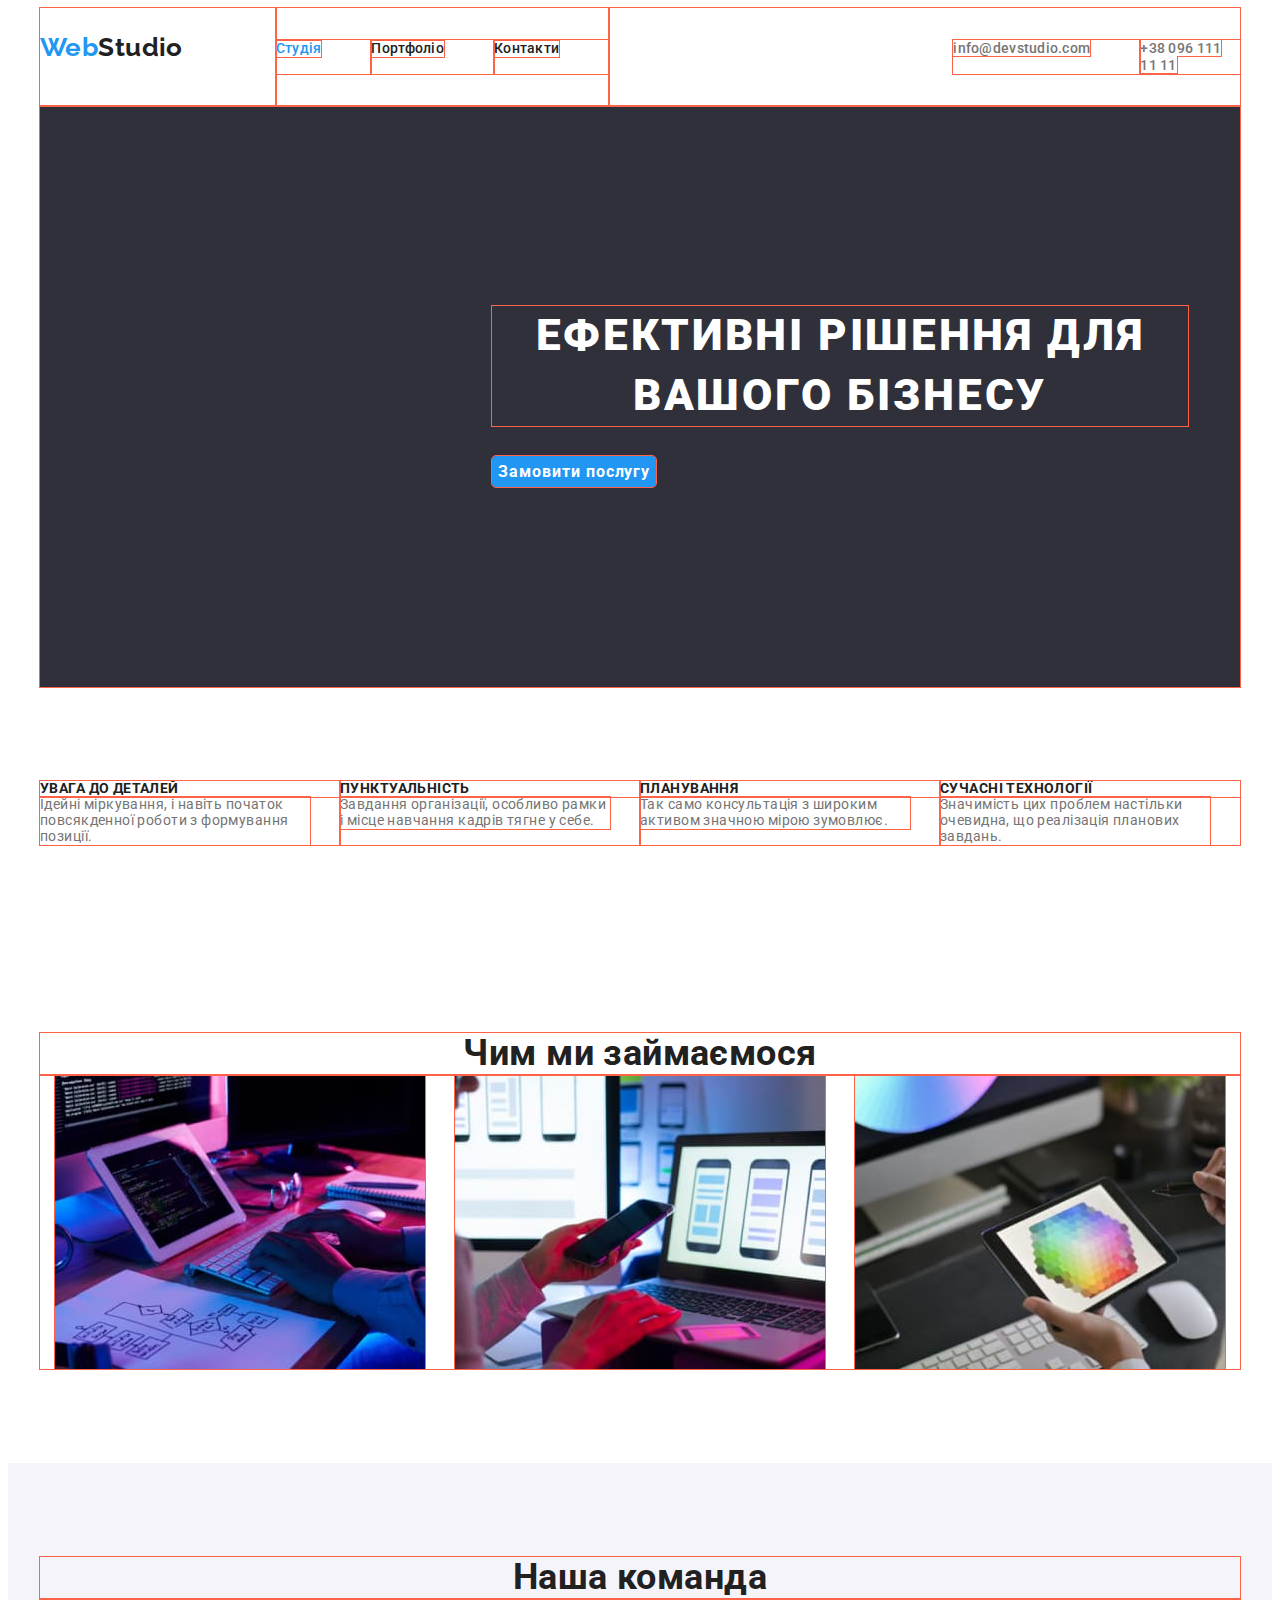
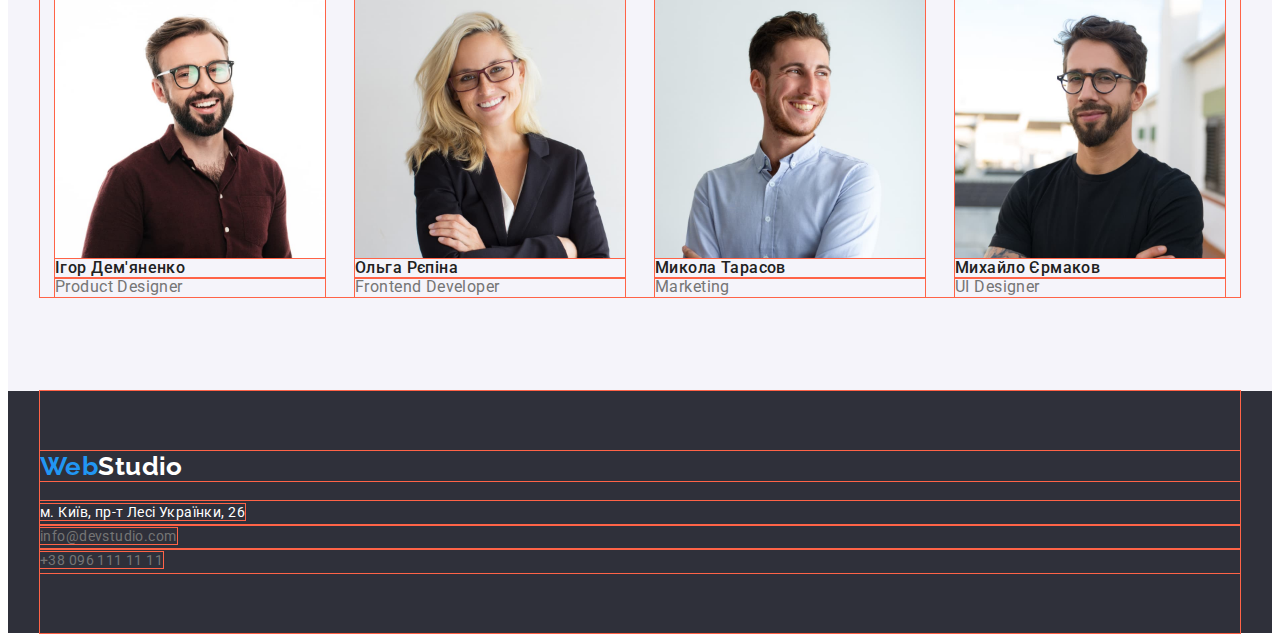
==== index.html @ ce9012da "update" ====
<!DOCTYPE html>
<html lang="uk">
  <head>
    <meta charset="UTF-8" />
    <meta http-equiv="X-UA-Compatible" content="IE=edge" />
    <meta name="viewport" content="width=device-width, initial-scale=1.0" />
    <title>Studio</title>
    <link rel="stylesheet" href="node_modules/modern-normalize/modern-normalize.css">
    <link rel="stylesheet" href="./css/styles.css" />
    <link rel="preconnect" href="https://fonts.googleapis.com" />
    <link rel="preconnect" href="https://fonts.gstatic.com" crossorigin />
    <link
      href="https://fonts.googleapis.com/css2?family=Raleway:wght@700&family=Roboto:wght@400;500;700;900&display=swap"
      rel="stylesheet"
    />
  </head>
  <body>
  <!-- Header -->
  <header class="page-header">
    <div class="container">
      <nav class="page-nav">
        <a class="header-logo" href="./index.html"
          ><span class="web-part">Web</span>Studio</a
        >
        <ul class="nav-list">
          <li class="list">
            <a class="nav-item link-current" href="./index.html">Студія</a>
          </li>
          <li class="list">
            <a class="nav-item" href="./portfolio.html"
              >Портфоліо</a
            >
          </li>
          <li class="list">
            <a class="nav-item" href="./#">Контакти</a>
          </li>
        </ul>
        <ul class="contacts-list">
          <li class="list">
            <a class="nav-mail" href="#">info@devstudio.com</a>
          </li>
          <li class="list">
            <a class="nav-phone" href="tel:+380961111111"
              >+38 096 111 11 11</a
            >
          </li>
        </ul>
      </nav>
    </div>
  </header>
    <!-- Main -->
    <main>
      <!-- Hero -->
      <div class="container">
        <section class="hero section">
          <h1 class="hero-title">Ефективні рішення для вашого бізнесу</h1>
          <button type="button" class="button">Замовити послугу</button>
      </div>
      </section>
      <!-- Benefits -->
      <section class="benefits section">
        <div class="container">
          <h2 class="benefits-title visually-hidden">Особливості нашої компанії</h2>
          <ul class="benefits-list">
            <li class="list">
              <h3 class="benefits-caption">УВАГА ДО ДЕТАЛЕЙ</h3>
              <p class="benefits-text">
                Ідейні міркування, і навіть початок повсякденної роботи з
                формування позиції.
              </p>
            </li>
            <li class="list">
              <h3 class="benefits-caption">ПУНКТУАЛЬНІСТЬ</h3>
              <p class="benefits-text">
                Завдання організації, особливо рамки і місце навчання кадрів тягне
                у себе.
              </p>
            </li>
            <li class="list">
              <h3 class="benefits-caption">ПЛАНУВАННЯ</h3>
              <p class="benefits-text">
                Так само консультація з широким активом значною мірою зумовлює.
              </p>
            </li>
            <li class="list">
              <h3 class="benefits-caption">СУЧАСНІ ТЕХНОЛОГІЇ</h3>
              <p class="benefits-text">
                Значимість цих проблем настільки очевидна, що реалізація планових
                завдань.
              </p>
            </li>
          </ul>
        </div>
      </section>
      <!-- Operation -->
      <section class="operation section">
        <div class="container"> 
        <h2 class="operation-title">Чим ми займаємося</h2>
        <ul class="operation-list">
          <li class="list">
            <img
              src="./images/box-1.jpg"
              alt="Програміст за процесом розробки на робочому місці"
              width="370"
            />
          </li>
          <li class="list">
            <img
              src="./images/box-2.jpg"
              alt="Веб дизайнери працюють над інтерфейсом програми для смартфонів"
              width="370"
            />
          </li>
          <li class="list">
            <img
              src="./images/box-3.jpg"
              alt="Веб-дизайнер в процесі вибору кольору за допомогою графічного планшету"
              width="370"
            />
          </li>
        </ul>
        </div>
      </section>
      <!-- Team -->
      <section class="team section">
        <div class="container">
        <h2 class="team-title">Наша команда</h2>
        <ul class="team-list">
          <li class="list">
            <img
              src="./images/img-team-1.jpg"
              alt="Ігор Дем'яненко Product Designer"
              width="270"
            />
            <h3 class="team-caption">Ігор Дем'яненко</h3>
            <p class="team-text">
              <span lang="en-GB">Product Designer</span>
            </p>
          </li>
          <li class="list">
            <img
              src="./images/img-team-2.jpg"
              alt="Ольга Рєпіна Frontend Developer"
              width="270"
            />
            <h3 class="team-caption">Ольга Рєпіна</h3>
            <p class="team-text">
              <span lang="en-GB">Frontend Developer</span>
            </p>
          </li>
          <li class="list">
            <img
              src="./images/img-team-3.jpg"
              alt="Микола Тарасов Marketing"
              width="270"
            />
            <h3 class="team-caption">Микола Тарасов</h3>
            <p class="team-text">
              <span lang="en-GB">Marketing</span>
            </p>
          </li>
          <li class="list">
            <img
              src="./images/img-team-4.jpg"
              alt="Михайло Єрмаков UI Designer"
              width="270"
            />
            <h3 class="team-caption">Михайло Єрмаков</h3>
            <p class="team-text">
              <span lang="en-GB">UI Designer</span>
            </p>
          </li>
        </ul>
      </div>
      </section>
    </main>
       <!-- Footer -->
       <footer class="page-floor">
        <div class="floor container">
          <a class="floor-logo" href="./index.html"
            ><span class="web-part">Web</span>Studio</a
          >
          <address class="location">
            <ul class="location-list">
              <li class="list">
                <a
                  class="location"
                  href="https://goo.gl/maps/XUwRcNz6kgD58abX9"
                  target="_blank"
                  rel="noreferrer noopener"
                  >м. Київ, пр-т Лесі Українки, 26</a
                >
              </li>
              <li class="list">
                <a class="floor-mail" href="#">info@devstudio.com</a>
              </li>
              <li class="list">
                <a class=" floor-phone" href="tel:+380961111111"
                  >+38 096 111 11 11</a
                >
              </li>
            </ul>
          </address>
        </div>
      </footer>
  </body>
</html>
---- css/styles.css ----
html {
  box-sizing: border-box;
}

*,
*::before,
*::after {
  box-sizing: inherit;
}

:root {
  --main-page-color: #ffffff;
  --secondary-page-color: #2f303a;
  --third-page-color: #f5f4fa;
  --main-text-color: #212121;
  --secondary-text-color: #757575;
  --accent-color: #2196f3;
}

body {
  font-family: "Roboto", sans-serif;
  background-color: var(--main-page-color);
  font-size: 14px;
  letter-spacing: 0.03em;
  color: var(--main-text-color);
}

.visually-hidden {
  position: absolute;
  width: 1px;
  height: 1px;
  margin: -1px;
  border: 0;
  padding: 0;
  clip: rect(0 0 0 0);
  overflow: hidden;
}

h1,
h2,
h3,
ul,
p {
  margin: 0;
  padding: 0;
  outline: 1px solid tomato;
}

img {
  display: block;
  max-width: 100%;
  height: auto;
}

a,
button,
li {
  outline: 1px solid tomato;
}

/* container */

.container {
  width: 1200px;
  margin-left: auto;
  margin-right: auto;
  outline: 1px solid tomato;
}

/* section */

.section {
  padding-top: 94px;
  padding-bottom: 94px;
}

/* index and portfolio both */

.list {
  list-style: none;
}

/* header */

.page-header {
  background-color: var(--main-page-color);
}

.page-nav {
  display: flex;
}

.header-logo {
  font-family: "Raleway", sans-serif;
  font-weight: 700;
  font-size: 26px;
  line-height: 1.19;
  color: var(--main-text-color);
  text-decoration: none;

  /* padding: 24px 93px 25px 215px; */

  padding-top: 24px;
  padding-right: 93px;
  padding-bottom: 25px;
  justify-content: flex-start;
}

.header-logo:hover,
.header-logo:focus {
  background-color: var(--main-page-color);
}

.web-part {
  color: var(--accent-color);
}

.nav-list {
  display: inherit;
  flex-direction: row;
  padding-top: 32px;
  padding-bottom: 32px;
  padding-left: 0;
  margin-left: 0;
  margin-right: 50px;
}

.nav-list:not(:last-child) {
  margin-left: 0;
  margin-right: 0;
}

.nav-item {
  font-weight: 500;
  line-height: 1.14;
  letter-spacing: 0.02em;
  color: var(--main-text-color);
  text-decoration: none;
  margin-right: 50px;
  display: inline-block;
}

.nav-item:hover {
  color: var(--accent-color);
}

.nav-item:focus {
  color: var(--main-text-color);
}

.link-current {
  color: var(--accent-color);
}

.contacts-list {
  display: inherit;
  flex-direction: row;
  padding-top: 32px;
  padding-bottom: 32px;
  padding-left: 344px;
  margin-left: 0;
}

.contacts-list:not(:last-child) {
  margin-right: 0;
}

.nav-mail {
  font-weight: 500;
  line-height: 1.14;
  letter-spacing: 0.02em;
  color: var(--secondary-text-color);
  text-decoration: none;
  margin-left: 0;
  margin-right: 50px;
}

.nav-mail:hover {
  color: var(--accent-color);
}

.nav-mail:focus {
  color: var(--main-text-color);
}

.nav-phone {
  font-weight: 500;
  line-height: 1.14;
  letter-spacing: 0.02em;
  color: var(--secondary-text-color);
  text-decoration: none;
  margin-right: 0;
}

.nav-phone:hover {
  color: var(---accent-color);
}

.nav-phone:focus {
  color: var(--main-text-color);
}

/* footer */

.page-floor {
  background-color: var(--secondary-page-color);
}

.floor {
  display: flex;
  flex-direction: column;
  padding-top: 60px;
  padding-bottom: 60px;
}

.floor-logo {
  font-family: "Raleway";
  font-weight: 700;
  font-size: 26px;
  line-height: 1.19;
  color: var(--main-page-color);
  text-decoration: none;
  /* padding-top: 60px; */
  text-align: start;
}

.floor-logo:hover,
.floor-logo:focus {
  background-color: var(--secondary-page-color);
}

.location-list {
  margin-top: 20px;
  /* padding-bottom: 60px; */
}

.location {
  font-style: normal;
  line-height: 1.71;
  color: var(--main-page-color);
  text-decoration: none;
}

.location:hover {
  color: var(--accent-color);
}

.location:focus {
  color: var(--secondary-text-color);
}

.floor-mail {
  font-style: normal;
  line-height: 1.71;
  color: var(--secondary-text-color);
  text-decoration: none;
  margin-top: 9px;
}

.floor-mail:hover {
  color: var(--accent-color);
}

.floor-mail:focus {
  color: var(--secondary-text-color);
}

.floor-phone {
  font-style: normal;
  line-height: 1.71;
  color: var(--secondary-text-color);
  text-decoration: none;
  margin-top: 9px;
}

.floor-phone:hover {
  color: var(--accent-color);
}

.floor-phone:focus {
  color: var(--secondary-text-color);
}

/* index.html  */

/* Hero */

.hero {
  background-color: var(--secondary-page-color);
  padding-left: 452px;
  padding-top: 200px;
  padding-right: 452px;
  padding-bottom: 200px;
  /* margin-left: auto;
  margin-right: auto; */
  /* justify-content: center; */
}

.hero-title {
  font-weight: 900;
  font-size: 44px;
  line-height: 1.36;
  letter-spacing: 0.06em;
  text-transform: uppercase;
  color: var(--main-page-color);
  min-width: 696px;
  text-align: center;
}

.button {
  cursor: pointer;
  font-family: inherit;
  font-weight: 700;
  font-size: 16px;
  line-height: 1.87;
  letter-spacing: 0.06em;
  color: var(--main-page-color);
  background-color: var(--accent-color);
  border: var(--accent-color);
  border-radius: 4px;
  margin-top: 30px;
}

.button:hover {
  color: var(--main-page-color);
  background-color: var(--accent-color);
  border: 1px solid var(--accent-color);
  border-radius: 4px;
}

.button:focus {
  color: var(--main-page-color);
  background-color: var(--accent-color);
  border: var(--accent-color);
  border: 1px solid var(--accent-color);
  border-radius: 4px;
}

/* Benefits  */

.benefits-list {
  display: flex;
}

.benefits-caption {
  font-size: 14px;
  font-weight: 700;
  line-height: 1.14;
  text-transform: uppercase;
  color: var(--main-text-color);
  margin-right: 30px;
}

.benefits-caption:not(:last-child) {
  margin-right: 0;
}

.benefits-text:not(:last-child) {
  margin-right: 0;
}

.benefits-text {
  line-height: 1.14;
  color: var(--secondary-text-color);
  max-width: 270px;
  margin-right: 30px;
}

/* Operation */

.operation {
  background-color: var(--main-page-color);
}

.operation-title {
  font-weight: 700;
  font-size: 36px;
  line-height: 1.16;
  color: var(--main-text-color);
  text-align: center;
}

.operation-list {
  display: flex;
  flex-direction: row;
  flex-wrap: nowrap;
  justify-content: space-around;
}

/* Team */

.team {
  background-color: var(--third-page-color);
}

.team-title {
  font-weight: 700;
  font-size: 36px;
  line-height: 1.16;
  color: var(--main-text-color);
  text-align: center;
}

.team-list {
  display: flex;
  flex-direction: row;
  flex-wrap: nowrap;
  justify-content: space-around;
}

.team-caption {
  font-weight: 500;
  font-size: 16px;
  line-height: 1.18;
  color: var(--main-text-color);
}

.team-text {
  font-size: 16px;
  line-height: 1.18;
  color: var(--secondary-text-color);
}

/* portfolio.html  */

/* Projects */

.project {
  background-color: var(--main-page-color);
}

.projects-buttons {
  background-color: var(--main-page-color);
  display: flex;
  flex-direction: row;
  flex-wrap: nowrap;
  justify-content: center;
}

.project-btn {
  cursor: pointer;
  font-family: inherit;
  font-weight: 500;
  font-size: 16px;
  line-height: 1.62;
  color: var(--main-text-color);
  background-color: var(--third-page-color);
  border: var(--third-page-color);
  border-radius: 4px;
}

.project-btn:hover {
  color: var(--main-page-color);
  background-color: var(--accent-color);
  border: var(--accent-color);
  border: 1px solid var(--main-text-color);
  border-radius: 4px;
}

.project-btn:focus {
  color: var(--main-page-color);
  background-color: var(--accent-color);
  border: 1px solid var(--main-text-color);
  border-radius: 4px;
}

.projects-title {
  visibility: hidden;
}

.projects-list {
  display: flex;
  flex-wrap: wrap;
  flex-direction: row;
  justify-content: center;
}

.project-caption {
  font-weight: 700;
  font-size: 18px;
  line-height: 2;
  letter-spacing: 0.06em;
  color: var(--main-text-color);
}

.project-text {
  font-size: 16px;
  line-height: 1.87;
  color: var(--secondary-text-color);
}
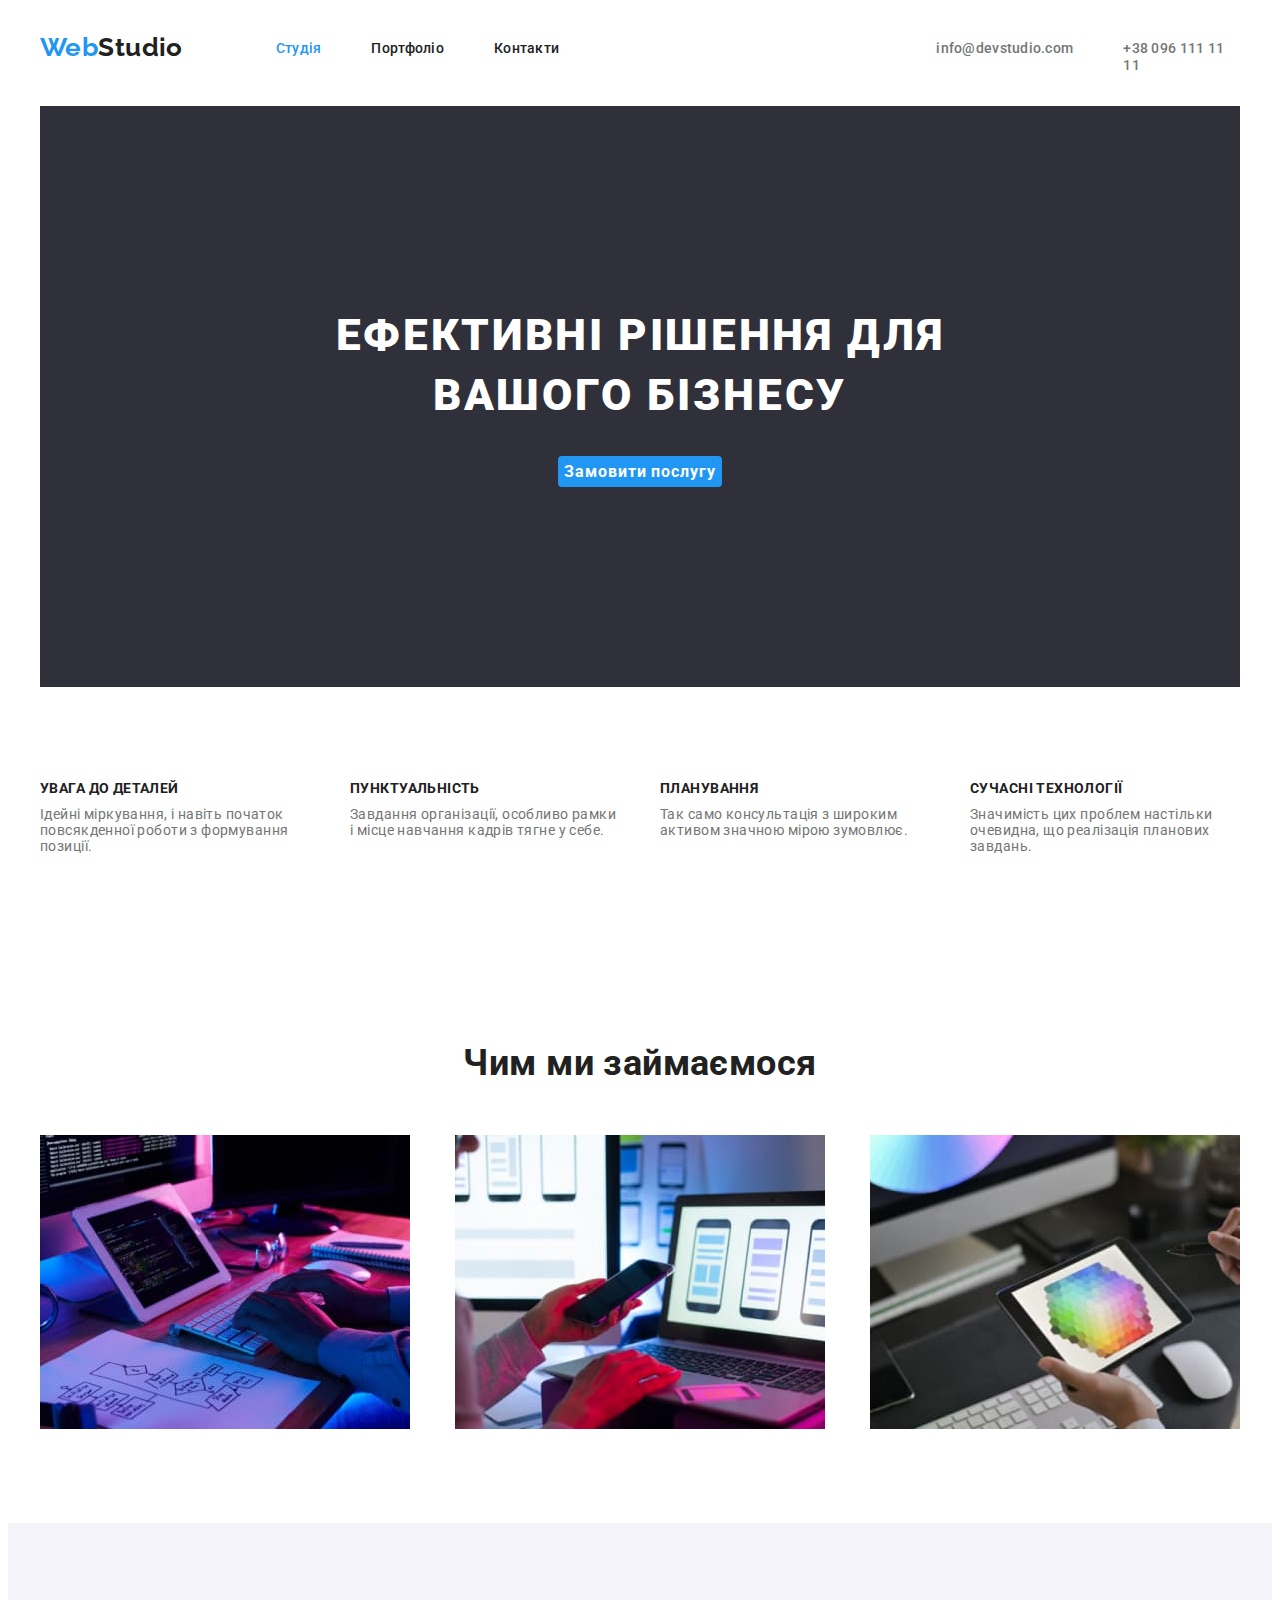
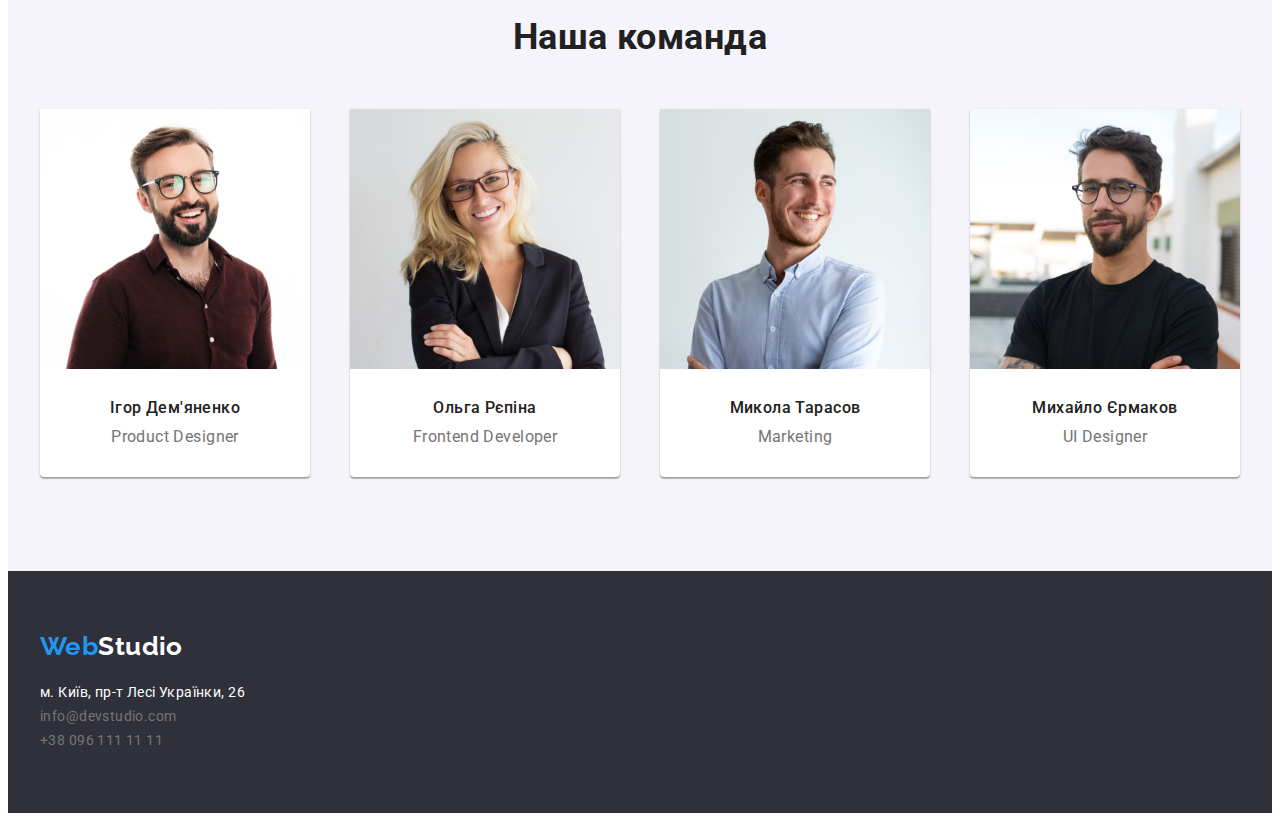
==== commit 07e3a6e1: "update styles.css" ====
--- a/index.html
+++ b/index.html
@@ -98,21 +98,21 @@
         <h2 class="operation-title">Чим ми займаємося</h2>
         <ul class="operation-list">
           <li class="list">
-            <img
+            <img class="operation-img"
               src="./images/box-1.jpg"
               alt="Програміст за процесом розробки на робочому місці"
               width="370"
             />
           </li>
           <li class="list">
-            <img
+            <img class="operation-img"
               src="./images/box-2.jpg"
               alt="Веб дизайнери працюють над інтерфейсом програми для смартфонів"
               width="370"
             />
           </li>
           <li class="list">
-            <img
+            <img class="operation-img"
               src="./images/box-3.jpg"
               alt="Веб-дизайнер в процесі вибору кольору за допомогою графічного планшету"
               width="370"
@@ -126,7 +126,7 @@
         <div class="container">
         <h2 class="team-title">Наша команда</h2>
         <ul class="team-list">
-          <li class="list">
+          <li class="list box-img">
             <img
               src="./images/img-team-1.jpg"
               alt="Ігор Дем'яненко Product Designer"
@@ -137,7 +137,7 @@
               <span lang="en-GB">Product Designer</span>
             </p>
           </li>
-          <li class="list">
+          <li class="list box-img">
             <img
               src="./images/img-team-2.jpg"
               alt="Ольга Рєпіна Frontend Developer"
@@ -148,7 +148,7 @@
               <span lang="en-GB">Frontend Developer</span>
             </p>
           </li>
-          <li class="list">
+          <li class="list box-img">
             <img
               src="./images/img-team-3.jpg"
               alt="Микола Тарасов Marketing"
@@ -159,7 +159,7 @@
               <span lang="en-GB">Marketing</span>
             </p>
           </li>
-          <li class="list">
+          <li class="list box-img">
             <img
               src="./images/img-team-4.jpg"
               alt="Михайло Єрмаков UI Designer"
--- a/css/styles.css
+++ b/css/styles.css
@@ -43,7 +43,6 @@
 p {
   margin: 0;
   padding: 0;
-  outline: 1px solid tomato;
 }
 
 img {
@@ -52,11 +51,17 @@
   height: auto;
 }
 
+/* div,
+h1,
+h2,
+h3,
+ul,
+li,
 a,
-button,
-li {
+p,
+button {
   outline: 1px solid tomato;
-}
+} */
 
 /* container */
 
@@ -64,7 +69,6 @@
   width: 1200px;
   margin-left: auto;
   margin-right: auto;
-  outline: 1px solid tomato;
 }
 
 /* section */
@@ -120,25 +124,30 @@
   flex-direction: row;
   padding-top: 32px;
   padding-bottom: 32px;
-  padding-left: 0;
+  /* padding-left: 0;
   margin-left: 0;
-  margin-right: 50px;
-}
-
-.nav-list:not(:last-child) {
+  margin-right: 50px; */
+}
+
+/* .nav-list:not(:last-child) {
   margin-left: 0;
   margin-right: 0;
-}
+} */
 
 .nav-item {
+  display: inline-block;
   font-weight: 500;
   line-height: 1.14;
   letter-spacing: 0.02em;
   color: var(--main-text-color);
   text-decoration: none;
   margin-right: 50px;
-  display: inline-block;
-}
+}
+
+/* .nav-list:last-child {
+  margin-right: 0;
+  padding-right: 0;
+} */
 
 .nav-item:hover {
   color: var(--accent-color);
@@ -157,13 +166,14 @@
   flex-direction: row;
   padding-top: 32px;
   padding-bottom: 32px;
-  padding-left: 344px;
-  margin-left: 0;
-}
-
-.contacts-list:not(:last-child) {
-  margin-right: 0;
-}
+  /* padding-left: 344px;
+  padding-right: 0; */
+  padding-left: 327px;
+}
+
+/* .contacts-list:not(:last-child) {
+  margin-right: 0;
+} */
 
 .nav-mail {
   font-weight: 500;
@@ -286,28 +296,33 @@
 /* Hero */
 
 .hero {
+  display: flex;
+  flex-direction: column;
   background-color: var(--secondary-page-color);
-  padding-left: 452px;
+  /* padding-left: 452px; */
   padding-top: 200px;
-  padding-right: 452px;
+  /* padding-right: 452px; */
   padding-bottom: 200px;
   /* margin-left: auto;
   margin-right: auto; */
-  /* justify-content: center; */
+  /* justify-content: space-around; */
+  align-items: center;
 }
 
 .hero-title {
+  display: inline-block;
   font-weight: 900;
   font-size: 44px;
   line-height: 1.36;
   letter-spacing: 0.06em;
   text-transform: uppercase;
   color: var(--main-page-color);
-  min-width: 696px;
+  max-width: 696px;
   text-align: center;
 }
 
 .button {
+  display: inline-block;
   cursor: pointer;
   font-family: inherit;
   font-weight: 700;
@@ -340,6 +355,7 @@
 
 .benefits-list {
   display: flex;
+  justify-content: space-between;
 }
 
 .benefits-caption {
@@ -348,22 +364,23 @@
   line-height: 1.14;
   text-transform: uppercase;
   color: var(--main-text-color);
-  margin-right: 30px;
-}
-
-.benefits-caption:not(:last-child) {
+  padding-bottom: 10px;
+  /* margin-right: 30px; */
+}
+
+/* .benefits-caption:not(:last-child) {
   margin-right: 0;
 }
 
 .benefits-text:not(:last-child) {
   margin-right: 0;
-}
+} */
 
 .benefits-text {
   line-height: 1.14;
   color: var(--secondary-text-color);
   max-width: 270px;
-  margin-right: 30px;
+  /* margin-right: 30px; */
 }
 
 /* Operation */
@@ -378,14 +395,23 @@
   line-height: 1.16;
   color: var(--main-text-color);
   text-align: center;
+  padding-bottom: 50px;
 }
 
 .operation-list {
   display: flex;
   flex-direction: row;
   flex-wrap: nowrap;
-  justify-content: space-around;
-}
+  justify-content: space-between;
+}
+
+/* .operation-list:not(:last-child) {
+  margin-right: 0;
+}
+.operation-img {
+  margin-left: 0;
+  margin-right:30px;
+} */
 
 /* Team */
 
@@ -399,13 +425,21 @@
   line-height: 1.16;
   color: var(--main-text-color);
   text-align: center;
+  padding-bottom: 50px;
 }
 
 .team-list {
   display: flex;
   flex-direction: row;
   flex-wrap: nowrap;
-  justify-content: space-around;
+  justify-content: space-between;
+}
+
+.box-img {
+  background-color: var(--main-page-color);
+  box-shadow: 0px 1px 3px rgba(0, 0, 0, 0.12), 0px 1px 1px rgba(0, 0, 0, 0.14),
+    0px 2px 1px rgba(0, 0, 0, 0.2);
+  border-radius: 0px 0px 4px 4px;
 }
 
 .team-caption {
@@ -413,12 +447,17 @@
   font-size: 16px;
   line-height: 1.18;
   color: var(--main-text-color);
+  padding-top: 30px;
+  padding-bottom: 10px;
+  text-align: center;
 }
 
 .team-text {
   font-size: 16px;
   line-height: 1.18;
   color: var(--secondary-text-color);
+  padding-bottom: 30px;
+  text-align: center;
 }
 
 /* portfolio.html  */
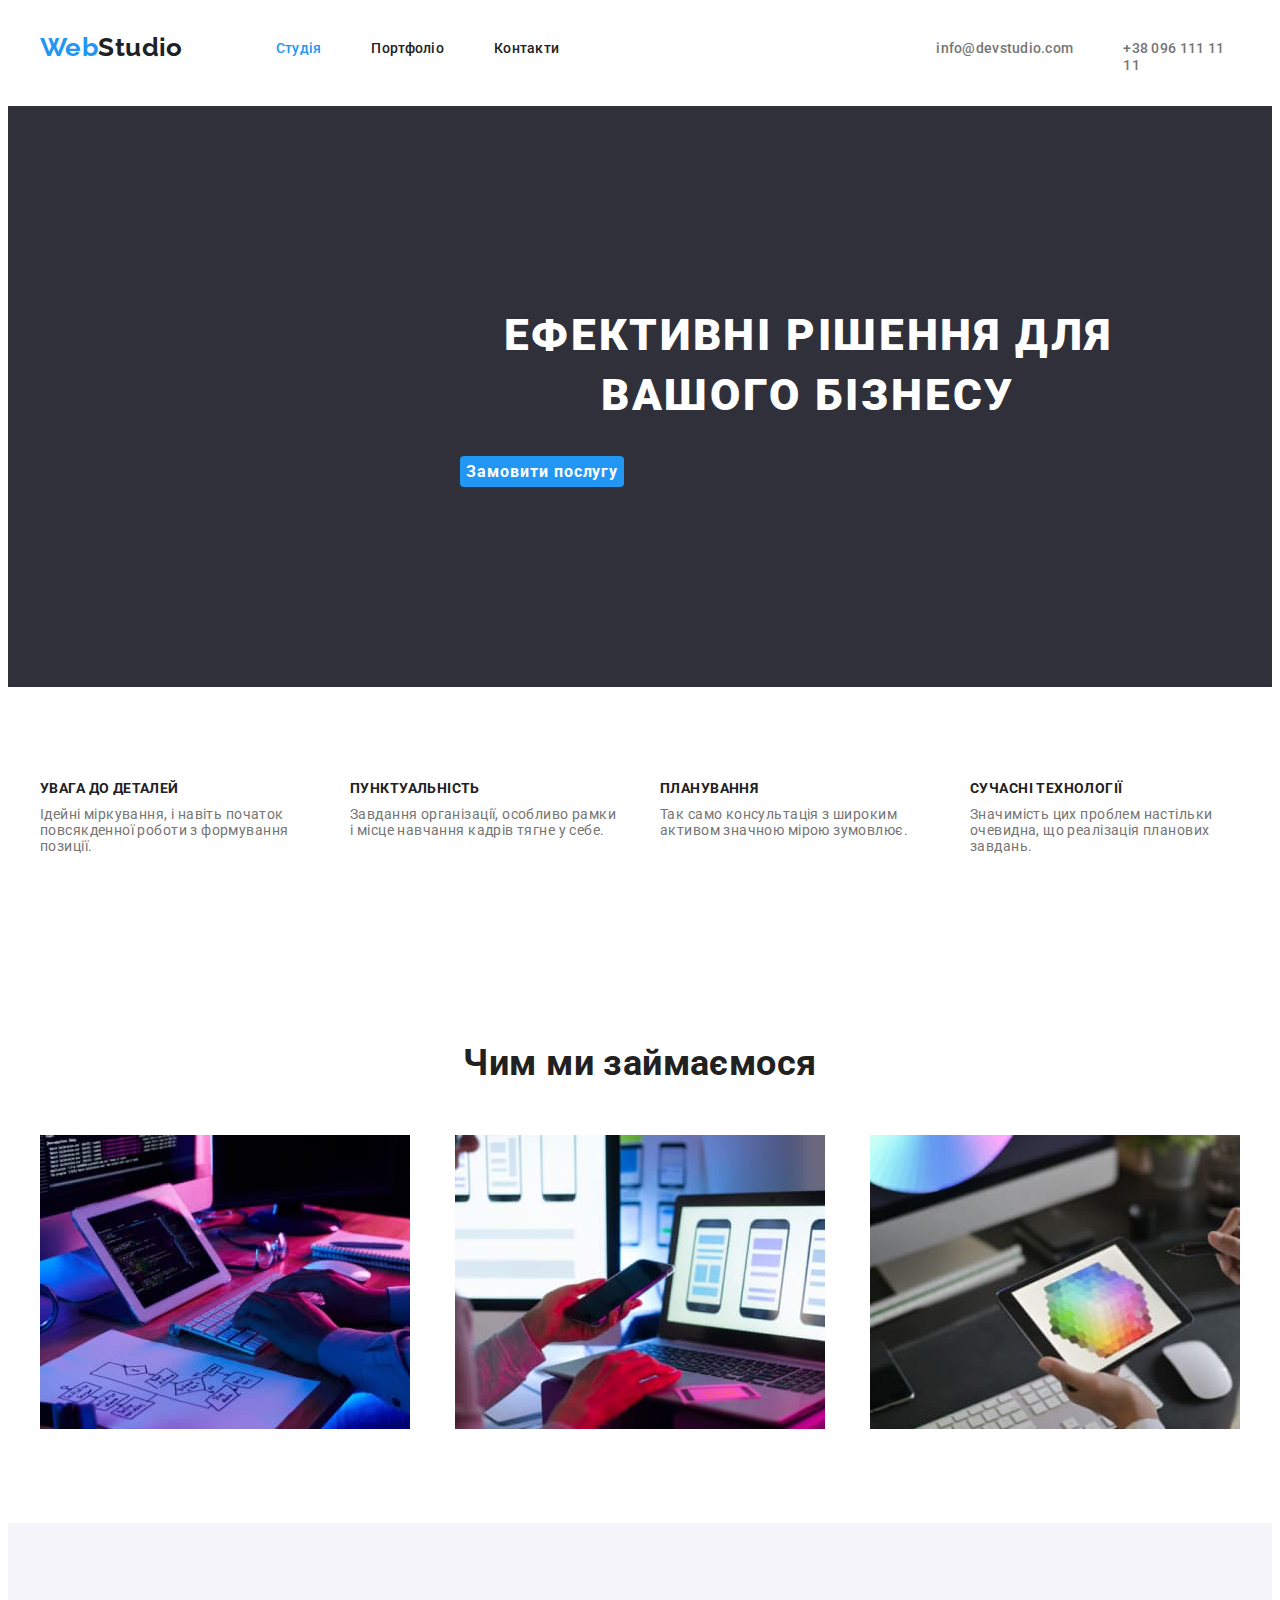
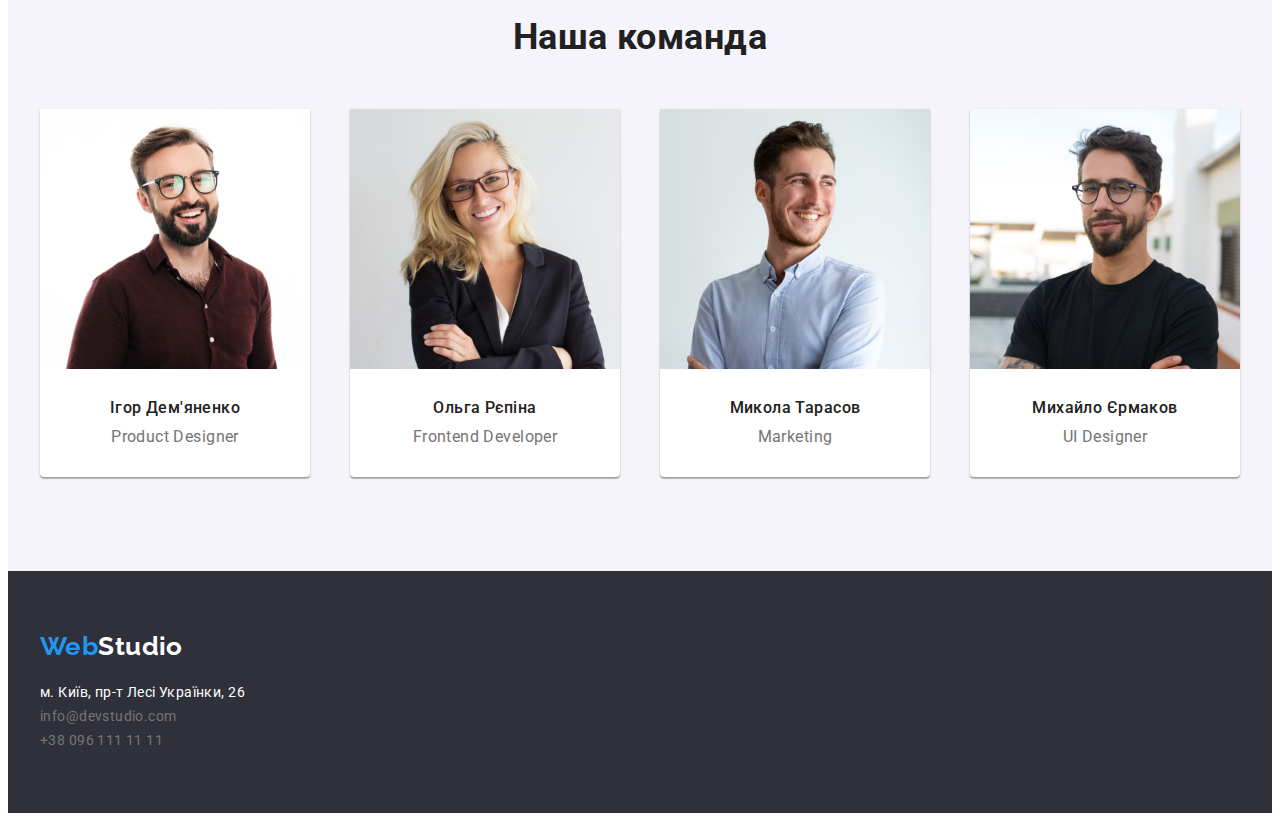
==== commit 35db6eef: "update styles.css" ====
--- a/index.html
+++ b/index.html
@@ -51,8 +51,8 @@
     <!-- Main -->
     <main>
       <!-- Hero -->
-      <div class="container">
-        <section class="hero section">
+      <section class="hero section">
+          <div class="container">
           <h1 class="hero-title">Ефективні рішення для вашого бізнесу</h1>
           <button type="button" class="button">Замовити послугу</button>
       </div>
--- a/css/styles.css
+++ b/css/styles.css
@@ -299,9 +299,9 @@
   display: flex;
   flex-direction: column;
   background-color: var(--secondary-page-color);
-  /* padding-left: 452px; */
+  padding-left: 452px;
   padding-top: 200px;
-  /* padding-right: 452px; */
+  padding-right: 452px;
   padding-bottom: 200px;
   /* margin-left: auto;
   margin-right: auto; */
@@ -310,7 +310,7 @@
 }
 
 .hero-title {
-  display: inline-block;
+  /* display: inline-block; */
   font-weight: 900;
   font-size: 44px;
   line-height: 1.36;
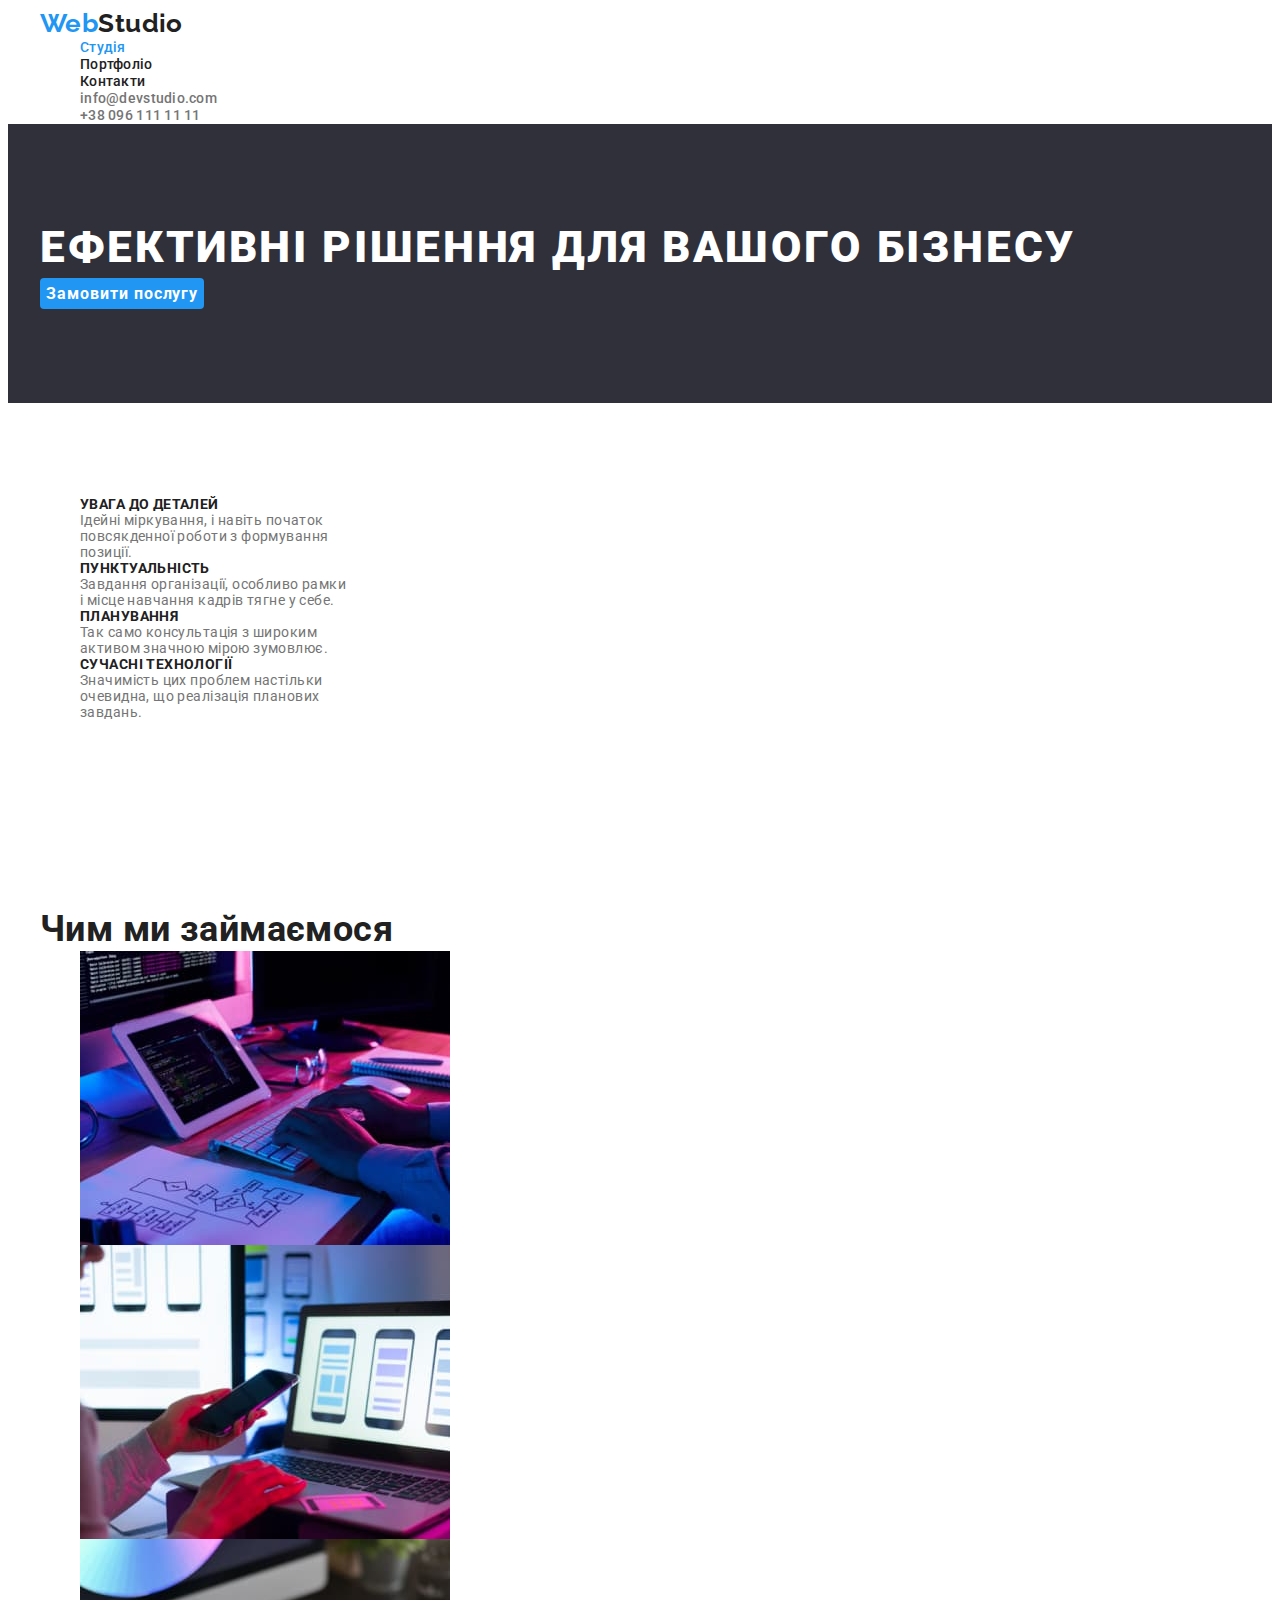
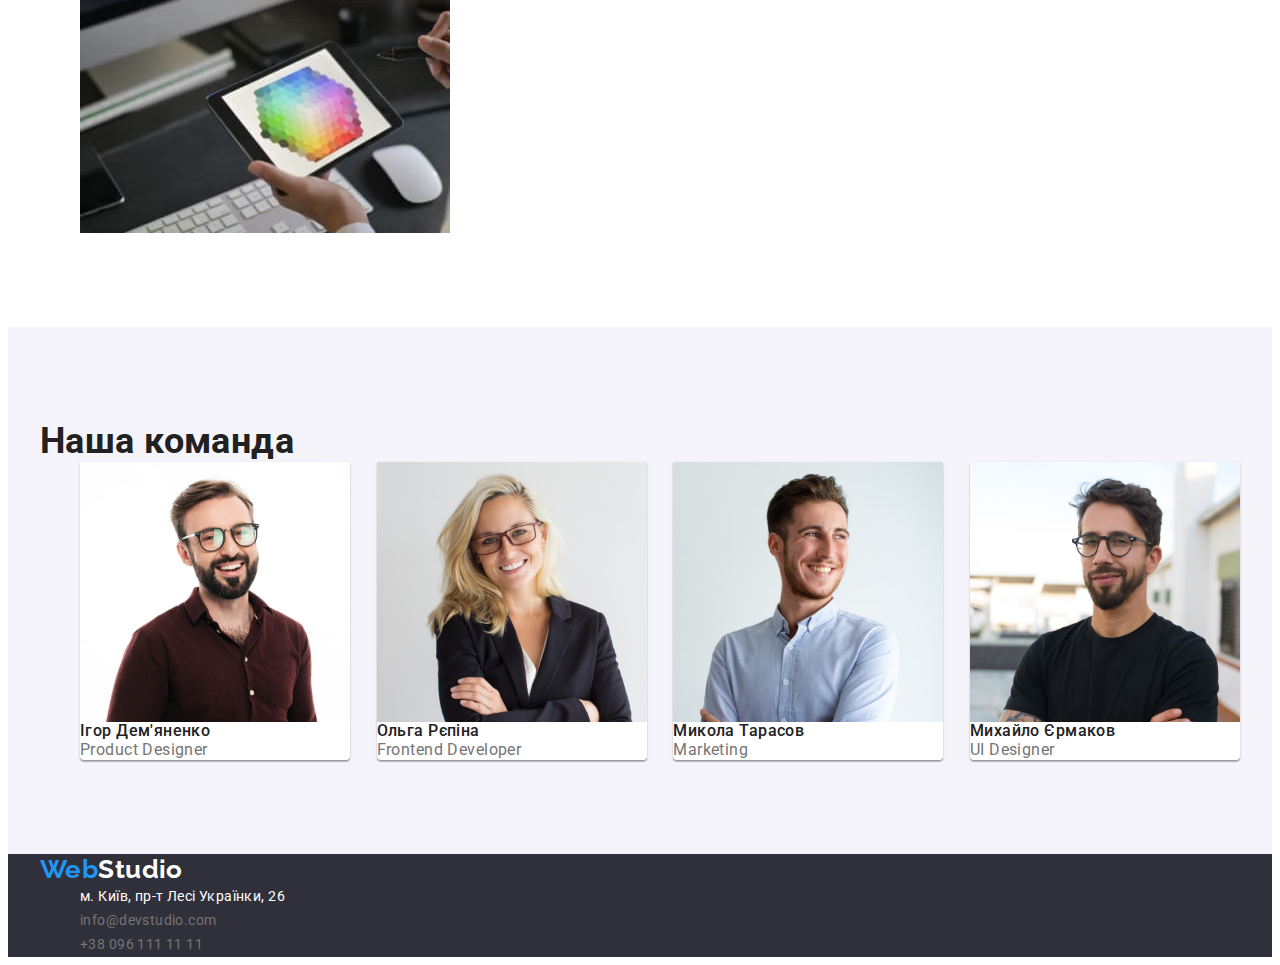
==== commit 0090c84f: "update styles.css" ====
--- a/index.html
+++ b/index.html
@@ -5,7 +5,10 @@
     <meta http-equiv="X-UA-Compatible" content="IE=edge" />
     <meta name="viewport" content="width=device-width, initial-scale=1.0" />
     <title>Studio</title>
-    <link rel="stylesheet" href="node_modules/modern-normalize/modern-normalize.css">
+    <link
+      rel="stylesheet"
+      href="node_modules/modern-normalize/modern-normalize.css"
+    />
     <link rel="stylesheet" href="./css/styles.css" />
     <link rel="preconnect" href="https://fonts.googleapis.com" />
     <link rel="preconnect" href="https://fonts.gstatic.com" crossorigin />
@@ -15,52 +18,52 @@
     />
   </head>
   <body>
-  <!-- Header -->
-  <header class="page-header">
-    <div class="container">
-      <nav class="page-nav">
-        <a class="header-logo" href="./index.html"
-          ><span class="web-part">Web</span>Studio</a
-        >
-        <ul class="nav-list">
-          <li class="list">
-            <a class="nav-item link-current" href="./index.html">Студія</a>
-          </li>
-          <li class="list">
-            <a class="nav-item" href="./portfolio.html"
-              >Портфоліо</a
-            >
-          </li>
-          <li class="list">
-            <a class="nav-item" href="./#">Контакти</a>
-          </li>
-        </ul>
-        <ul class="contacts-list">
-          <li class="list">
-            <a class="nav-mail" href="#">info@devstudio.com</a>
-          </li>
-          <li class="list">
-            <a class="nav-phone" href="tel:+380961111111"
-              >+38 096 111 11 11</a
-            >
-          </li>
-        </ul>
-      </nav>
-    </div>
-  </header>
+    <!-- Header -->
+    <header class="page-header">
+      <div class="container">
+        <nav class="page-nav">
+          <a class="header-logo" href="./index.html"
+            ><span class="web-part">Web</span>Studio</a
+          >
+          <ul class="nav-list">
+            <li class="list">
+              <a class="nav-item link-current" href="./index.html">Студія</a>
+            </li>
+            <li class="list">
+              <a class="nav-item" href="./portfolio.html">Портфоліо</a>
+            </li>
+            <li class="list">
+              <a class="nav-item" href="./#">Контакти</a>
+            </li>
+          </ul>
+          <ul class="contacts-list">
+            <li class="list">
+              <a class="nav-mail" href="#">info@devstudio.com</a>
+            </li>
+            <li class="list">
+              <a class="nav-phone" href="tel:+380961111111"
+                >+38 096 111 11 11</a
+              >
+            </li>
+          </ul>
+        </nav>
+      </div>
+    </header>
     <!-- Main -->
     <main>
       <!-- Hero -->
       <section class="hero section">
-          <div class="container">
+        <div class="container">
           <h1 class="hero-title">Ефективні рішення для вашого бізнесу</h1>
           <button type="button" class="button">Замовити послугу</button>
-      </div>
+        </div>
       </section>
       <!-- Benefits -->
       <section class="benefits section">
         <div class="container">
-          <h2 class="benefits-title visually-hidden">Особливості нашої компанії</h2>
+          <h2 class="benefits-title visually-hidden">
+            Особливості нашої компанії
+          </h2>
           <ul class="benefits-list">
             <li class="list">
               <h3 class="benefits-caption">УВАГА ДО ДЕТАЛЕЙ</h3>
@@ -72,8 +75,8 @@
             <li class="list">
               <h3 class="benefits-caption">ПУНКТУАЛЬНІСТЬ</h3>
               <p class="benefits-text">
-                Завдання організації, особливо рамки і місце навчання кадрів тягне
-                у себе.
+                Завдання організації, особливо рамки і місце навчання кадрів
+                тягне у себе.
               </p>
             </li>
             <li class="list">
@@ -85,8 +88,8 @@
             <li class="list">
               <h3 class="benefits-caption">СУЧАСНІ ТЕХНОЛОГІЇ</h3>
               <p class="benefits-text">
-                Значимість цих проблем настільки очевидна, що реалізація планових
-                завдань.
+                Значимість цих проблем настільки очевидна, що реалізація
+                планових завдань.
               </p>
             </li>
           </ul>
@@ -94,114 +97,117 @@
       </section>
       <!-- Operation -->
       <section class="operation section">
-        <div class="container"> 
-        <h2 class="operation-title">Чим ми займаємося</h2>
-        <ul class="operation-list">
-          <li class="list">
-            <img class="operation-img"
-              src="./images/box-1.jpg"
-              alt="Програміст за процесом розробки на робочому місці"
-              width="370"
-            />
-          </li>
-          <li class="list">
-            <img class="operation-img"
-              src="./images/box-2.jpg"
-              alt="Веб дизайнери працюють над інтерфейсом програми для смартфонів"
-              width="370"
-            />
-          </li>
-          <li class="list">
-            <img class="operation-img"
-              src="./images/box-3.jpg"
-              alt="Веб-дизайнер в процесі вибору кольору за допомогою графічного планшету"
-              width="370"
-            />
-          </li>
-        </ul>
+        <div class="container">
+          <h2 class="operation-title">Чим ми займаємося</h2>
+          <ul class="operation-list">
+            <li class="list">
+              <img
+                class="operation-img"
+                src="./images/box-1.jpg"
+                alt="Програміст за процесом розробки на робочому місці"
+                width="370"
+              />
+            </li>
+            <li class="list">
+              <img
+                class="operation-img"
+                src="./images/box-2.jpg"
+                alt="Веб дизайнери працюють над інтерфейсом програми для смартфонів"
+                width="370"
+              />
+            </li>
+            <li class="list">
+              <img
+                class="operation-img"
+                src="./images/box-3.jpg"
+                alt="Веб-дизайнер в процесі вибору кольору за допомогою графічного планшету"
+                width="370"
+              />
+            </li>
+          </ul>
         </div>
       </section>
       <!-- Team -->
       <section class="team section">
         <div class="container">
-        <h2 class="team-title">Наша команда</h2>
-        <ul class="team-list">
-          <li class="list box-img">
-            <img
-              src="./images/img-team-1.jpg"
-              alt="Ігор Дем'яненко Product Designer"
-              width="270"
-            />
-            <h3 class="team-caption">Ігор Дем'яненко</h3>
-            <p class="team-text">
-              <span lang="en-GB">Product Designer</span>
-            </p>
-          </li>
-          <li class="list box-img">
-            <img
-              src="./images/img-team-2.jpg"
-              alt="Ольга Рєпіна Frontend Developer"
-              width="270"
-            />
-            <h3 class="team-caption">Ольга Рєпіна</h3>
-            <p class="team-text">
-              <span lang="en-GB">Frontend Developer</span>
-            </p>
-          </li>
-          <li class="list box-img">
-            <img
-              src="./images/img-team-3.jpg"
-              alt="Микола Тарасов Marketing"
-              width="270"
-            />
-            <h3 class="team-caption">Микола Тарасов</h3>
-            <p class="team-text">
-              <span lang="en-GB">Marketing</span>
-            </p>
-          </li>
-          <li class="list box-img">
-            <img
-              src="./images/img-team-4.jpg"
-              alt="Михайло Єрмаков UI Designer"
-              width="270"
-            />
-            <h3 class="team-caption">Михайло Єрмаков</h3>
-            <p class="team-text">
-              <span lang="en-GB">UI Designer</span>
-            </p>
-          </li>
-        </ul>
+          <h2 class="team-title">Наша команда</h2>
+          <ul class="team-list">
+            <li class="list box-img">
+              <img
+                src="./images/img-team-1.jpg"
+                alt="Ігор Дем'яненко Product Designer"
+                width="270"
+              />
+              <h3 class="team-caption">Ігор Дем'яненко</h3>
+              <p class="team-text">
+                <span lang="en-GB">Product Designer</span>
+              </p>
+            </li>
+            <li class="list box-img">
+              <img
+                src="./images/img-team-2.jpg"
+                alt="Ольга Рєпіна Frontend Developer"
+                width="270"
+              />
+              <h3 class="team-caption">Ольга Рєпіна</h3>
+              <p class="team-text">
+                <span lang="en-GB">Frontend Developer</span>
+              </p>
+            </li>
+            <li class="list box-img">
+              <img
+                src="./images/img-team-3.jpg"
+                alt="Микола Тарасов Marketing"
+                width="270"
+              />
+              <h3 class="team-caption">Микола Тарасов</h3>
+              <p class="team-text">
+                <span lang="en-GB">Marketing</span>
+              </p>
+            </li>
+            <li class="list box-img">
+              <img
+                src="./images/img-team-4.jpg"
+                alt="Михайло Єрмаков UI Designer"
+                width="270"
+              />
+              <h3 class="team-caption">Михайло Єрмаков</h3>
+              <p class="team-text">
+                <span lang="en-GB">UI Designer</span>
+              </p>
+            </li>
+          </ul>
+        </div>
+      </section>
+    </main>
+    <!-- Footer -->
+    <footer class="page-floor">
+      <div class="floor container">
+        <a class="floor-logo" href="./index.html"
+          ><span class="web-part">Web</span>Studio</a
+        >
+        <address class="location">
+          <ul class="location-list">
+            <li class="list">
+              <a
+                class="location"
+                href="https://goo.gl/maps/XUwRcNz6kgD58abX9"
+                target="_blank"
+                rel="noreferrer noopener"
+                >м. Київ, пр-т Лесі Українки, 26</a
+              >
+            </li>
+            <li class="list">
+              <a class="floor-mail" href="#">info@devstudio.com</a>
+            </li>
+            <li class="list">
+              <a class="floor-phone" href="tel:+380961111111"
+                >+38 096 111 11 11</a
+              >
+            </li>
+          </ul>
+        </address>
       </div>
-      </section>
-    </main>
-       <!-- Footer -->
-       <footer class="page-floor">
-        <div class="floor container">
-          <a class="floor-logo" href="./index.html"
-            ><span class="web-part">Web</span>Studio</a
-          >
-          <address class="location">
-            <ul class="location-list">
-              <li class="list">
-                <a
-                  class="location"
-                  href="https://goo.gl/maps/XUwRcNz6kgD58abX9"
-                  target="_blank"
-                  rel="noreferrer noopener"
-                  >м. Київ, пр-т Лесі Українки, 26</a
-                >
-              </li>
-              <li class="list">
-                <a class="floor-mail" href="#">info@devstudio.com</a>
-              </li>
-              <li class="list">
-                <a class=" floor-phone" href="tel:+380961111111"
-                  >+38 096 111 11 11</a
-                >
-              </li>
-            </ul>
-          </address>
-        </div>
-      </footer>
+    </footer>
   </body>
 </html>
--- a/css/styles.css
+++ b/css/styles.css
@@ -42,7 +42,7 @@
 ul,
 p {
   margin: 0;
-  padding: 0;
+  /* padding: 0; */
 }
 
 img {
@@ -60,7 +60,7 @@
 a,
 p,
 button {
-  outline: 1px solid tomato;
+outline: 1px solid tomato;
 } */
 
 /* container */
@@ -91,7 +91,7 @@
 }
 
 .page-nav {
-  display: flex;
+  /* display: flex; */
 }
 
 .header-logo {
@@ -104,10 +104,10 @@
 
   /* padding: 24px 93px 25px 215px; */
 
-  padding-top: 24px;
+  /* padding-top: 24px;
   padding-right: 93px;
-  padding-bottom: 25px;
-  justify-content: flex-start;
+  padding-bottom: 25px; */
+  /* justify-content: flex-start; */
 }
 
 .header-logo:hover,
@@ -120,11 +120,11 @@
 }
 
 .nav-list {
-  display: inherit;
+  /* display: inherit;
   flex-direction: row;
   padding-top: 32px;
   padding-bottom: 32px;
-  /* padding-left: 0;
+  padding-left: 0;
   margin-left: 0;
   margin-right: 50px; */
 }
@@ -135,13 +135,13 @@
 } */
 
 .nav-item {
-  display: inline-block;
+  /* display: inline-block; */
   font-weight: 500;
   line-height: 1.14;
   letter-spacing: 0.02em;
   color: var(--main-text-color);
   text-decoration: none;
-  margin-right: 50px;
+  /* margin-right: 50px; */
 }
 
 /* .nav-list:last-child {
@@ -162,13 +162,13 @@
 }
 
 .contacts-list {
-  display: inherit;
+  /* display: inherit;
   flex-direction: row;
   padding-top: 32px;
-  padding-bottom: 32px;
+  padding-bottom: 32px; */
   /* padding-left: 344px;
   padding-right: 0; */
-  padding-left: 327px;
+  /* padding-left: 327px; */
 }
 
 /* .contacts-list:not(:last-child) {
@@ -181,8 +181,8 @@
   letter-spacing: 0.02em;
   color: var(--secondary-text-color);
   text-decoration: none;
-  margin-left: 0;
-  margin-right: 50px;
+  /* margin-left: 0;
+  margin-right: 50px; */
 }
 
 .nav-mail:hover {
@@ -199,7 +199,7 @@
   letter-spacing: 0.02em;
   color: var(--secondary-text-color);
   text-decoration: none;
-  margin-right: 0;
+  /* margin-right: 0; */
 }
 
 .nav-phone:hover {
@@ -217,10 +217,10 @@
 }
 
 .floor {
-  display: flex;
+  /* display: flex;
   flex-direction: column;
   padding-top: 60px;
-  padding-bottom: 60px;
+  padding-bottom: 60px; */
 }
 
 .floor-logo {
@@ -231,7 +231,7 @@
   color: var(--main-page-color);
   text-decoration: none;
   /* padding-top: 60px; */
-  text-align: start;
+  /* text-align: start; */
 }
 
 .floor-logo:hover,
@@ -240,7 +240,7 @@
 }
 
 .location-list {
-  margin-top: 20px;
+  /* margin-top: 20px; */
   /* padding-bottom: 60px; */
 }
 
@@ -264,7 +264,7 @@
   line-height: 1.71;
   color: var(--secondary-text-color);
   text-decoration: none;
-  margin-top: 9px;
+  /* margin-top: 9px; */
 }
 
 .floor-mail:hover {
@@ -280,7 +280,7 @@
   line-height: 1.71;
   color: var(--secondary-text-color);
   text-decoration: none;
-  margin-top: 9px;
+  /* margin-top: 9px; */
 }
 
 .floor-phone:hover {
@@ -299,14 +299,14 @@
   display: flex;
   flex-direction: column;
   background-color: var(--secondary-page-color);
-  padding-left: 452px;
+  /* padding-left: 452px;
   padding-top: 200px;
   padding-right: 452px;
-  padding-bottom: 200px;
+  padding-bottom: 200px; */
   /* margin-left: auto;
   margin-right: auto; */
   /* justify-content: space-around; */
-  align-items: center;
+  /* align-items: center; */
 }
 
 .hero-title {
@@ -317,12 +317,12 @@
   letter-spacing: 0.06em;
   text-transform: uppercase;
   color: var(--main-page-color);
-  max-width: 696px;
-  text-align: center;
+  /* max-width: 696px;
+  text-align: center; */
 }
 
 .button {
-  display: inline-block;
+  /* display: inline-block; */
   cursor: pointer;
   font-family: inherit;
   font-weight: 700;
@@ -333,7 +333,7 @@
   background-color: var(--accent-color);
   border: var(--accent-color);
   border-radius: 4px;
-  margin-top: 30px;
+  /* margin-top: 30px; */
 }
 
 .button:hover {
@@ -354,8 +354,8 @@
 /* Benefits  */
 
 .benefits-list {
-  display: flex;
-  justify-content: space-between;
+  /* display: flex;
+  justify-content: space-between; */
 }
 
 .benefits-caption {
@@ -364,7 +364,7 @@
   line-height: 1.14;
   text-transform: uppercase;
   color: var(--main-text-color);
-  padding-bottom: 10px;
+  /* padding-bottom: 10px; */
   /* margin-right: 30px; */
 }
 
@@ -394,15 +394,15 @@
   font-size: 36px;
   line-height: 1.16;
   color: var(--main-text-color);
-  text-align: center;
-  padding-bottom: 50px;
+  /* text-align: center;
+  padding-bottom: 50px; */
 }
 
 .operation-list {
-  display: flex;
+  /* display: flex;
   flex-direction: row;
   flex-wrap: nowrap;
-  justify-content: space-between;
+  justify-content: space-between; */
 }
 
 /* .operation-list:not(:last-child) {
@@ -424,8 +424,8 @@
   font-size: 36px;
   line-height: 1.16;
   color: var(--main-text-color);
-  text-align: center;
-  padding-bottom: 50px;
+  /* text-align: center;
+  padding-bottom: 50px; */
 }
 
 .team-list {
@@ -447,17 +447,17 @@
   font-size: 16px;
   line-height: 1.18;
   color: var(--main-text-color);
-  padding-top: 30px;
+  /* padding-top: 30px;
   padding-bottom: 10px;
-  text-align: center;
+  text-align: center; */
 }
 
 .team-text {
   font-size: 16px;
   line-height: 1.18;
   color: var(--secondary-text-color);
-  padding-bottom: 30px;
-  text-align: center;
+  /* padding-bottom: 30px;
+  text-align: center; */
 }
 
 /* portfolio.html  */
@@ -470,10 +470,10 @@
 
 .projects-buttons {
   background-color: var(--main-page-color);
-  display: flex;
+  /* display: flex;
   flex-direction: row;
   flex-wrap: nowrap;
-  justify-content: center;
+  justify-content: center; */
 }
 
 .project-btn {
@@ -503,10 +503,6 @@
   border-radius: 4px;
 }
 
-.projects-title {
-  visibility: hidden;
-}
-
 .projects-list {
   display: flex;
   flex-wrap: wrap;
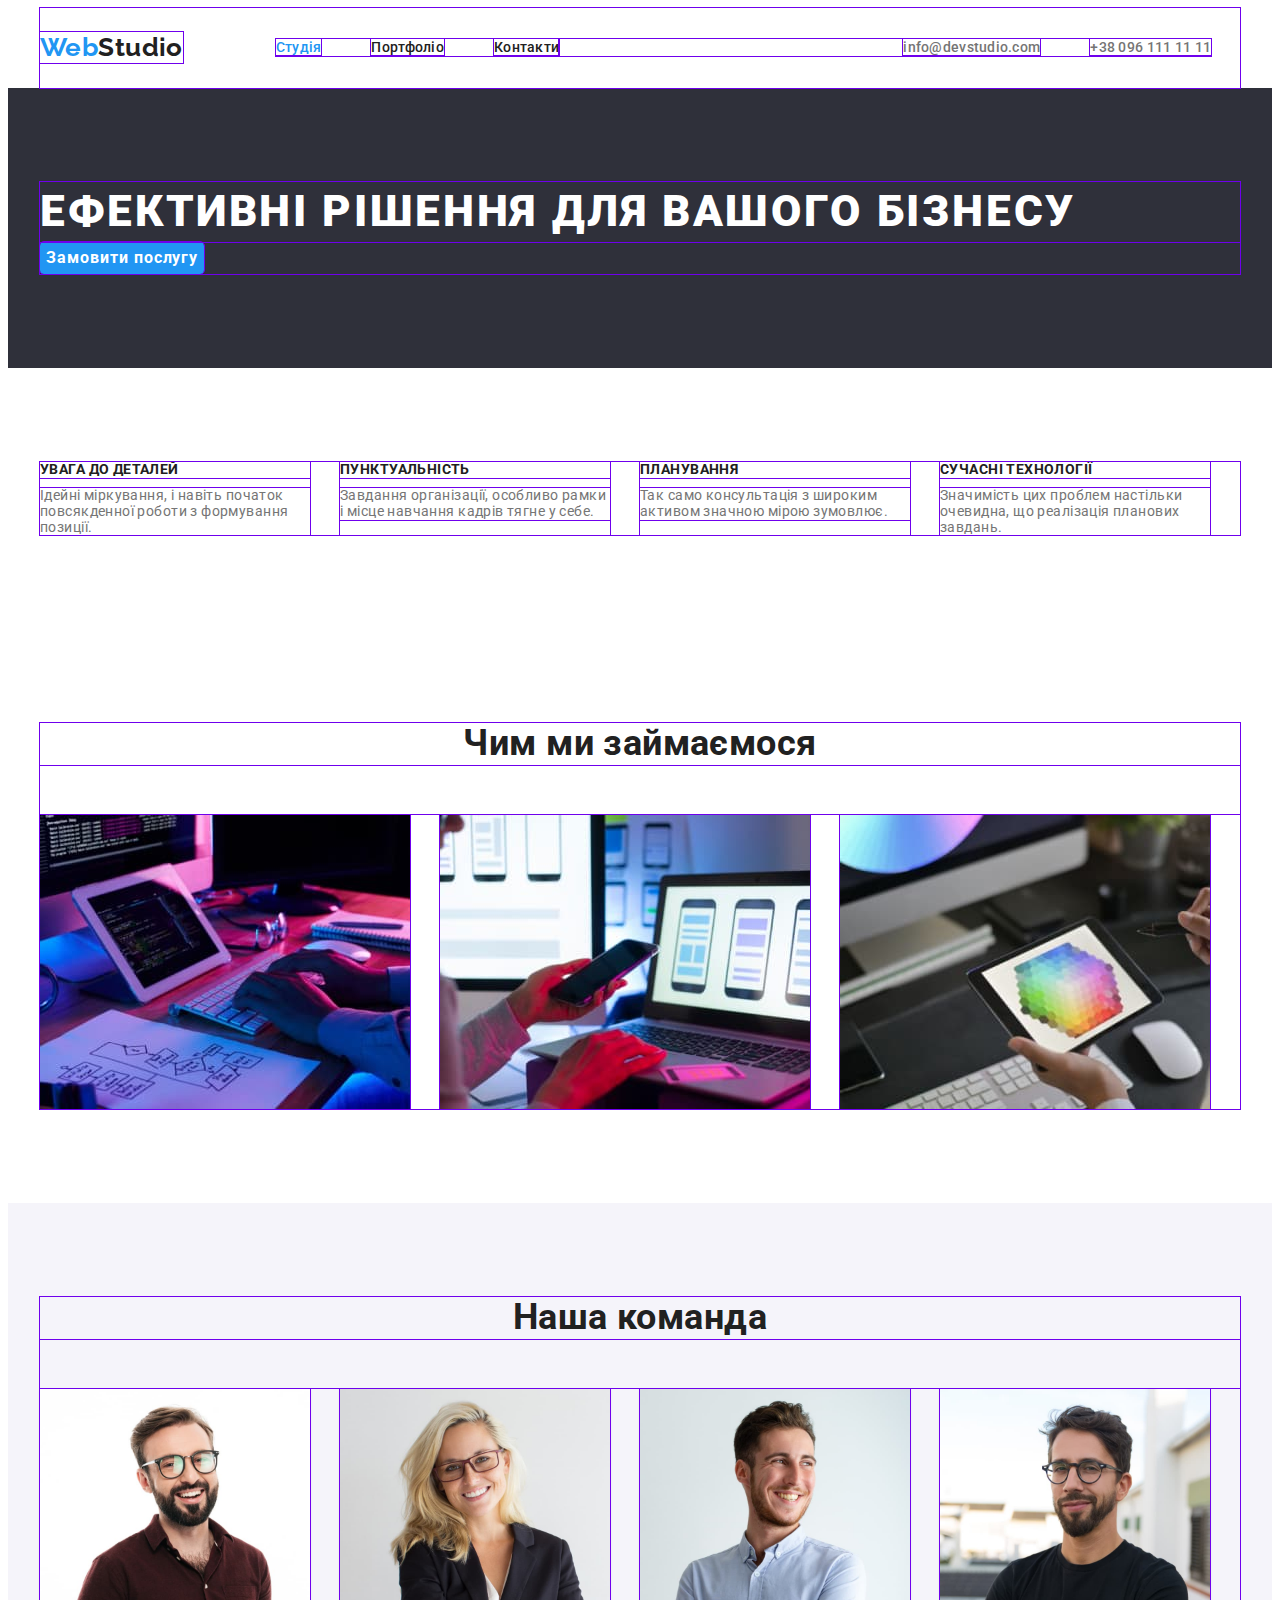
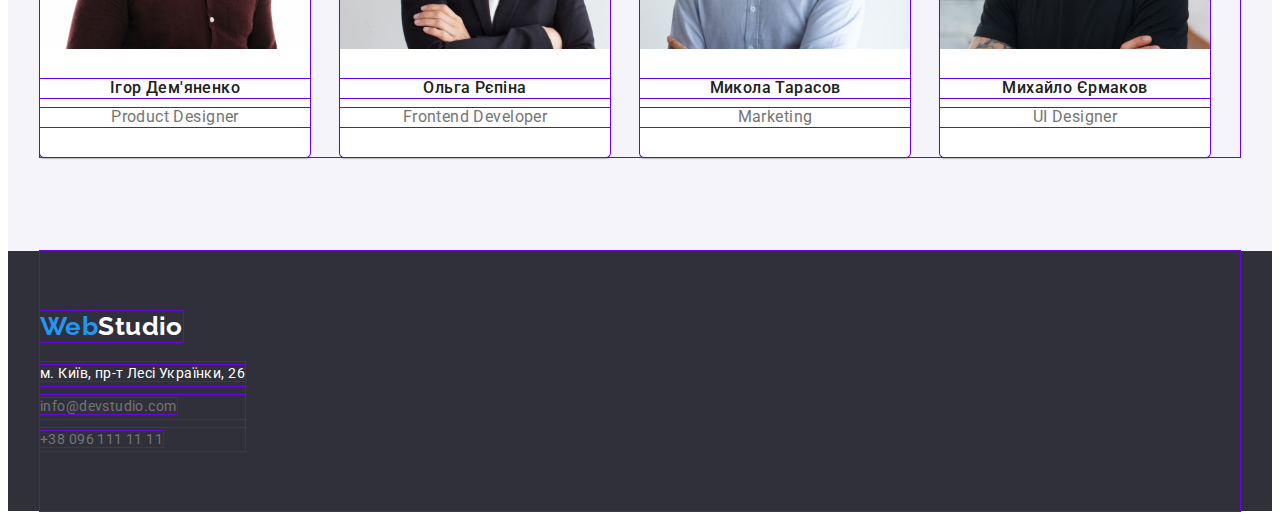
==== commit 38089ceb: "update styles.css" ====
--- a/index.html
+++ b/index.html
@@ -20,7 +20,7 @@
   <body>
     <!-- Header -->
     <header class="page-header">
-      <div class="container">
+      <div class="container header-div">
         <nav class="page-nav">
           <a class="header-logo" href="./index.html"
             ><span class="web-part">Web</span>Studio</a
@@ -53,7 +53,7 @@
     <main>
       <!-- Hero -->
       <section class="hero section">
-        <div class="container">
+        <div class="hero-div container">
           <h1 class="hero-title">Ефективні рішення для вашого бізнесу</h1>
           <button type="button" class="button">Замовити послугу</button>
         </div>
@@ -97,7 +97,7 @@
       </section>
       <!-- Operation -->
       <section class="operation section">
-        <div class="container">
+        <div class="container operation">
           <h2 class="operation-title">Чим ми займаємося</h2>
           <ul class="operation-list">
             <li class="list">
--- a/css/styles.css
+++ b/css/styles.css
@@ -15,6 +15,8 @@
   --main-text-color: #212121;
   --secondary-text-color: #757575;
   --accent-color: #2196f3;
+  --border-color: #ECECEC;
+
 }
 
 body {
@@ -42,7 +44,7 @@
 ul,
 p {
   margin: 0;
-  /* padding: 0; */
+  padding: 0;
 }
 
 img {
@@ -51,7 +53,7 @@
   height: auto;
 }
 
-/* div,
+div,
 h1,
 h2,
 h3,
@@ -60,8 +62,8 @@
 a,
 p,
 button {
-outline: 1px solid tomato;
-} */
+  outline: 1px solid rgb(111, 0, 237);
+}
 
 /* container */
 
@@ -88,26 +90,25 @@
 
 .page-header {
   background-color: var(--main-page-color);
+  border-bottom: 1px stroke var(--border-color);
 }
 
 .page-nav {
-  /* display: flex; */
+  display: flex;
+  align-items: center;
+  padding-top: 24px;
+  padding-bottom: 25px;
 }
 
 .header-logo {
+  display: block;
   font-family: "Raleway", sans-serif;
   font-weight: 700;
   font-size: 26px;
   line-height: 1.19;
   color: var(--main-text-color);
   text-decoration: none;
-
-  /* padding: 24px 93px 25px 215px; */
-
-  /* padding-top: 24px;
-  padding-right: 93px;
-  padding-bottom: 25px; */
-  /* justify-content: flex-start; */
+  margin-right: 93px;
 }
 
 .header-logo:hover,
@@ -120,34 +121,27 @@
 }
 
 .nav-list {
-  /* display: inherit;
-  flex-direction: row;
-  padding-top: 32px;
-  padding-bottom: 32px;
-  padding-left: 0;
-  margin-left: 0;
-  margin-right: 50px; */
-}
-
-/* .nav-list:not(:last-child) {
-  margin-left: 0;
+  display: inherit;
+  /* margin-top: 32px;
+  margin-bottom: 32px;
+  margin-right: 30px; */
+}
+
+.nav-list > li {
+  margin-right: 50px;
+}
+
+.nav-list > li:last-of-type {
   margin-right: 0;
-} */
+}
 
 .nav-item {
-  /* display: inline-block; */
   font-weight: 500;
   line-height: 1.14;
   letter-spacing: 0.02em;
   color: var(--main-text-color);
   text-decoration: none;
-  /* margin-right: 50px; */
-}
-
-/* .nav-list:last-child {
-  margin-right: 0;
-  padding-right: 0;
-} */
+}
 
 .nav-item:hover {
   color: var(--accent-color);
@@ -162,18 +156,22 @@
 }
 
 .contacts-list {
-  /* display: inherit;
-  flex-direction: row;
-  padding-top: 32px;
-  padding-bottom: 32px; */
-  /* padding-left: 344px;
-  padding-right: 0; */
-  /* padding-left: 327px; */
-}
-
-/* .contacts-list:not(:last-child) {
-  margin-right: 0;
-} */
+  display: inherit;
+  /* margin-top: 32px;
+  margin-bottom: 32px; */
+}
+
+.contacts-list > li {
+  margin-right: 50px;
+}
+
+.contacts-list > li:first-of-type {
+  margin-left: 344px;
+}
+
+.contacts-list > li:last-of-type {
+  margin-right: 0
+}
 
 .nav-mail {
   font-weight: 500;
@@ -181,8 +179,6 @@
   letter-spacing: 0.02em;
   color: var(--secondary-text-color);
   text-decoration: none;
-  /* margin-left: 0;
-  margin-right: 50px; */
 }
 
 .nav-mail:hover {
@@ -199,7 +195,6 @@
   letter-spacing: 0.02em;
   color: var(--secondary-text-color);
   text-decoration: none;
-  /* margin-right: 0; */
 }
 
 .nav-phone:hover {
@@ -217,21 +212,19 @@
 }
 
 .floor {
-  /* display: flex;
-  flex-direction: column;
   padding-top: 60px;
-  padding-bottom: 60px; */
+  padding-bottom: 60px;
 }
 
 .floor-logo {
+  display: inline-block;
   font-family: "Raleway";
   font-weight: 700;
   font-size: 26px;
   line-height: 1.19;
   color: var(--main-page-color);
   text-decoration: none;
-  /* padding-top: 60px; */
-  /* text-align: start; */
+  margin-bottom: 20px;
 }
 
 .floor-logo:hover,
@@ -240,8 +233,15 @@
 }
 
 .location-list {
-  /* margin-top: 20px; */
-  /* padding-bottom: 60px; */
+  display: inline-block;
+}
+
+.location-list > li {
+  margin-bottom: 9px;
+}
+
+.location-list > li:last-of-type {
+  margin-bottom: 0;
 }
 
 .location {
@@ -264,7 +264,7 @@
   line-height: 1.71;
   color: var(--secondary-text-color);
   text-decoration: none;
-  /* margin-top: 9px; */
+
 }
 
 .floor-mail:hover {
@@ -280,7 +280,6 @@
   line-height: 1.71;
   color: var(--secondary-text-color);
   text-decoration: none;
-  /* margin-top: 9px; */
 }
 
 .floor-phone:hover {
@@ -296,21 +295,17 @@
 /* Hero */
 
 .hero {
-  display: flex;
-  flex-direction: column;
   background-color: var(--secondary-page-color);
+}
+
+.hero-div {
   /* padding-left: 452px;
   padding-top: 200px;
   padding-right: 452px;
   padding-bottom: 200px; */
-  /* margin-left: auto;
-  margin-right: auto; */
-  /* justify-content: space-around; */
-  /* align-items: center; */
 }
 
 .hero-title {
-  /* display: inline-block; */
   font-weight: 900;
   font-size: 44px;
   line-height: 1.36;
@@ -322,7 +317,6 @@
 }
 
 .button {
-  /* display: inline-block; */
   cursor: pointer;
   font-family: inherit;
   font-weight: 700;
@@ -333,7 +327,6 @@
   background-color: var(--accent-color);
   border: var(--accent-color);
   border-radius: 4px;
-  /* margin-top: 30px; */
 }
 
 .button:hover {
@@ -354,9 +347,16 @@
 /* Benefits  */
 
 .benefits-list {
-  /* display: flex;
-  justify-content: space-between; */
-}
+  display: flex;
+}
+
+.benefits-list > li {
+margin-right: 30px;  
+}
+
+/* .benefits-list >li:last-of-type {
+  margin-right: 0;
+} */
 
 .benefits-caption {
   font-size: 14px;
@@ -364,75 +364,67 @@
   line-height: 1.14;
   text-transform: uppercase;
   color: var(--main-text-color);
-  /* padding-bottom: 10px; */
-  /* margin-right: 30px; */
-}
-
-/* .benefits-caption:not(:last-child) {
-  margin-right: 0;
-}
-
-.benefits-text:not(:last-child) {
+  margin-bottom: 10px;
+}
+
+.benefits-text {
+  line-height: 1.14;
+  color: var(--secondary-text-color);
+  max-width: 270px;
+}
+
+/* Operation */
+
+.operation {
+  background-color: var(--main-page-color);
+}
+
+.operation-title {
+  font-weight: 700;
+  font-size: 36px;
+  line-height: 1.16;
+  color: var(--main-text-color);
+  text-align: center;
+  margin-bottom: 50px;
+}
+
+.operation-list {
+  display: flex;
+}
+
+.operation-list>li {
+  margin-right: 30px;
+}
+
+/* .operation-list>li:last-of-type {
   margin-right: 0;
 } */
 
-.benefits-text {
-  line-height: 1.14;
-  color: var(--secondary-text-color);
-  max-width: 270px;
-  /* margin-right: 30px; */
-}
-
-/* Operation */
-
-.operation {
-  background-color: var(--main-page-color);
-}
-
-.operation-title {
+/* Team */
+
+.team {
+  background-color: var(--third-page-color);
+}
+
+.team-title {
   font-weight: 700;
   font-size: 36px;
   line-height: 1.16;
   color: var(--main-text-color);
-  /* text-align: center;
-  padding-bottom: 50px; */
-}
-
-.operation-list {
-  /* display: flex;
-  flex-direction: row;
-  flex-wrap: nowrap;
-  justify-content: space-between; */
-}
-
-/* .operation-list:not(:last-child) {
-  margin-right: 0;
-}
-.operation-img {
-  margin-left: 0;
-  margin-right:30px;
-} */
-
-/* Team */
-
-.team {
-  background-color: var(--third-page-color);
-}
-
-.team-title {
-  font-weight: 700;
-  font-size: 36px;
-  line-height: 1.16;
-  color: var(--main-text-color);
-  /* text-align: center;
-  padding-bottom: 50px; */
+  text-align: center;
+  margin-bottom: 50px;
 }
 
 .team-list {
   display: flex;
-  flex-direction: row;
-  flex-wrap: nowrap;
-  justify-content: space-between;
+}
+
+.team-list>li {
+  margin-right: 30px;
+}
+
+.team-list:last-of-type {
+  margin-right: 0;
 }
 
 .box-img {
@@ -447,17 +439,17 @@
   font-size: 16px;
   line-height: 1.18;
   color: var(--main-text-color);
-  /* padding-top: 30px;
-  padding-bottom: 10px;
-  text-align: center; */
+  margin-top: 30px;
+  margin-bottom: 10px;
+  text-align: center;
 }
 
 .team-text {
   font-size: 16px;
   line-height: 1.18;
   color: var(--secondary-text-color);
-  /* padding-bottom: 30px;
-  text-align: center; */
+  margin-bottom: 30px;
+  text-align: center;
 }
 
 /* portfolio.html  */
@@ -470,10 +462,13 @@
 
 .projects-buttons {
   background-color: var(--main-page-color);
-  /* display: flex;
-  flex-direction: row;
-  flex-wrap: nowrap;
-  justify-content: center; */
+  display: flex;
+  justify-content: center;
+  margin-bottom: 50px;
+}
+
+.projects-buttons > li {
+  margin-right: 8px;
 }
 
 .project-btn {
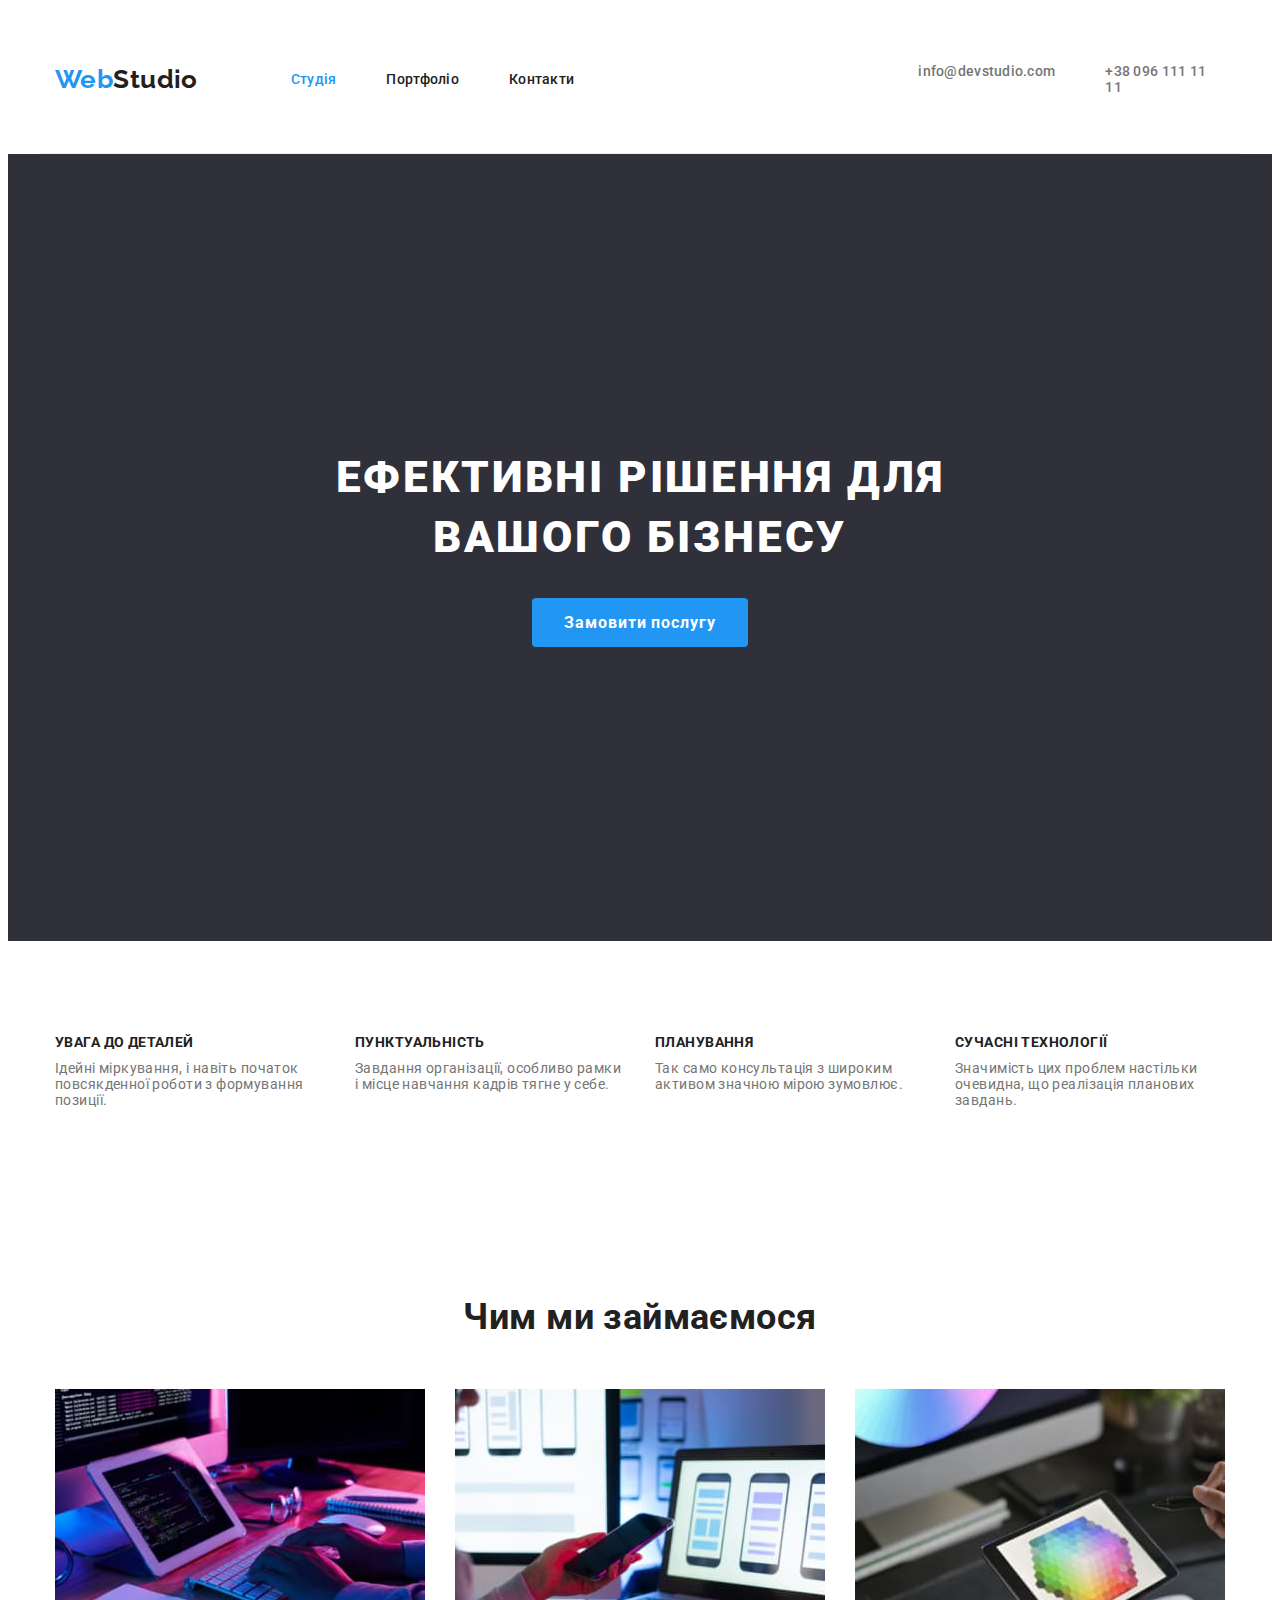
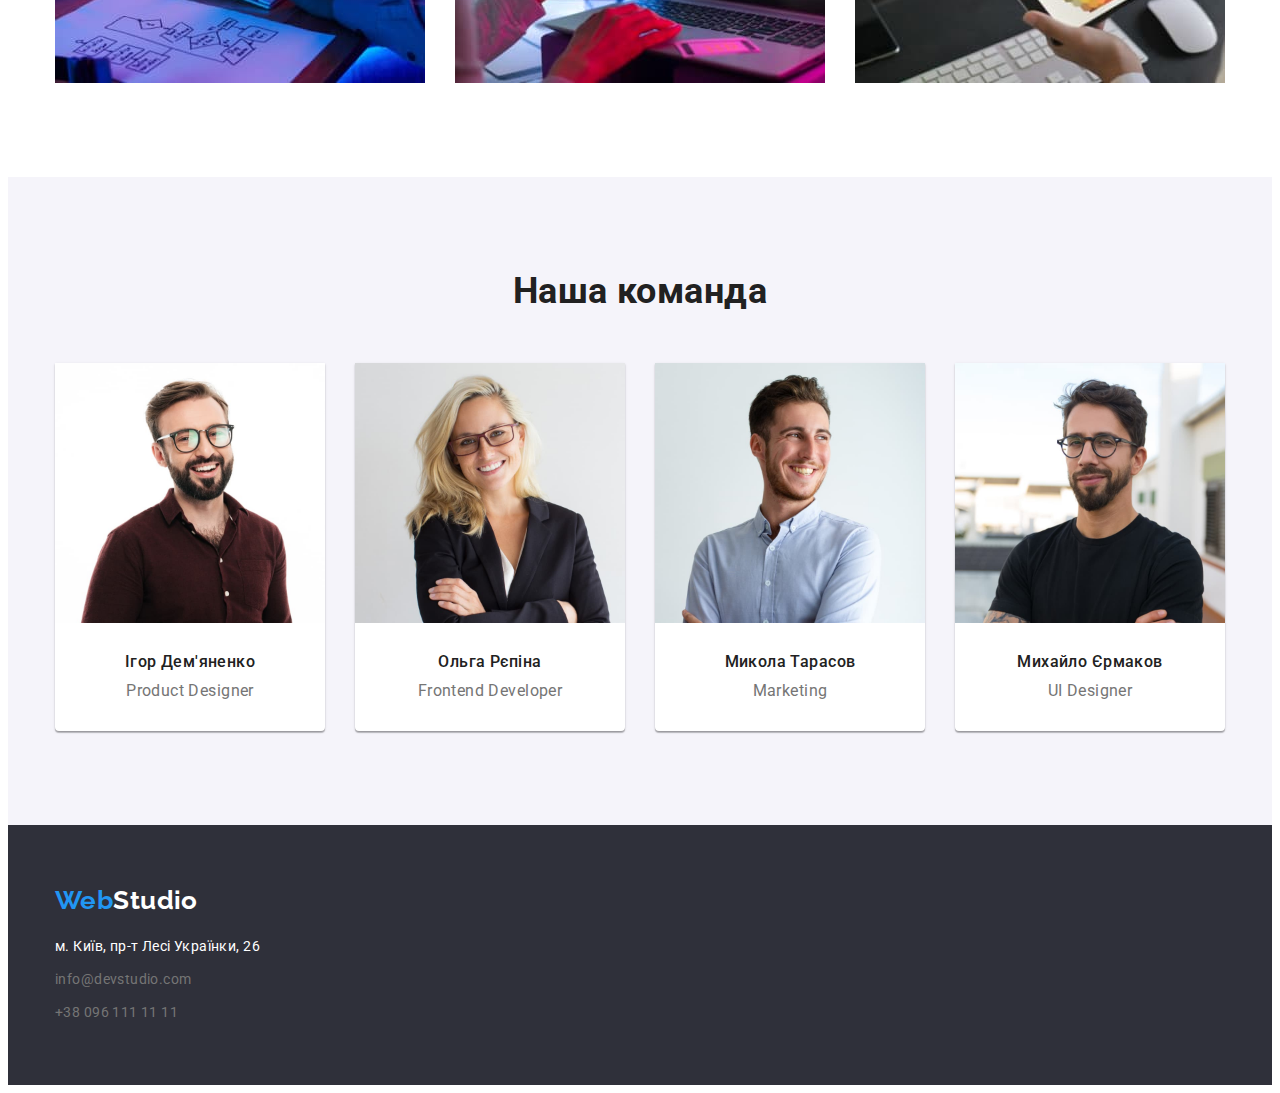
==== commit 471b6516: "update styles according to hw" ====
--- a/index.html
+++ b/index.html
@@ -26,21 +26,21 @@
             ><span class="web-part">Web</span>Studio</a
           >
           <ul class="nav-list">
-            <li class="list">
-              <a class="nav-item link-current" href="./index.html">Студія</a>
-            </li>
-            <li class="list">
-              <a class="nav-item" href="./portfolio.html">Портфоліо</a>
-            </li>
-            <li class="list">
-              <a class="nav-item" href="./#">Контакти</a>
+            <li class="list nav-item">
+              <a class="nav-link link-current" href="./index.html">Студія</a>
+            </li>
+            <li class="list nav-item">
+              <a class="nav-link" href="./portfolio.html">Портфоліо</a>
+            </li>
+            <li class="list nav-item">
+              <a class="nav-link" href="./#">Контакти</a>
             </li>
           </ul>
           <ul class="contacts-list">
-            <li class="list">
+            <li class="list nav-item">
               <a class="nav-mail" href="#">info@devstudio.com</a>
             </li>
-            <li class="list">
+            <li class="list nav-item">
               <a class="nav-phone" href="tel:+380961111111"
                 >+38 096 111 11 11</a
               >
@@ -65,27 +65,27 @@
             Особливості нашої компанії
           </h2>
           <ul class="benefits-list">
-            <li class="list">
+            <li class="list benefits-item">
               <h3 class="benefits-caption">УВАГА ДО ДЕТАЛЕЙ</h3>
               <p class="benefits-text">
                 Ідейні міркування, і навіть початок повсякденної роботи з
                 формування позиції.
               </p>
             </li>
-            <li class="list">
+            <li class="list benefits-item">
               <h3 class="benefits-caption">ПУНКТУАЛЬНІСТЬ</h3>
               <p class="benefits-text">
                 Завдання організації, особливо рамки і місце навчання кадрів
                 тягне у себе.
               </p>
             </li>
-            <li class="list">
+            <li class="list benefits-item">
               <h3 class="benefits-caption">ПЛАНУВАННЯ</h3>
               <p class="benefits-text">
                 Так само консультація з широким активом значною мірою зумовлює.
               </p>
             </li>
-            <li class="list">
+            <li class="list benefits-item">
               <h3 class="benefits-caption">СУЧАСНІ ТЕХНОЛОГІЇ</h3>
               <p class="benefits-text">
                 Значимість цих проблем настільки очевидна, що реалізація
@@ -97,10 +97,10 @@
       </section>
       <!-- Operation -->
       <section class="operation section">
-        <div class="container operation">
+        <div class="container operation-div">
           <h2 class="operation-title">Чим ми займаємося</h2>
           <ul class="operation-list">
-            <li class="list">
+            <li class="list operation-item">
               <img
                 class="operation-img"
                 src="./images/box-1.jpg"
@@ -108,7 +108,7 @@
                 width="370"
               />
             </li>
-            <li class="list">
+            <li class="list operation-item">
               <img
                 class="operation-img"
                 src="./images/box-2.jpg"
@@ -116,7 +116,7 @@
                 width="370"
               />
             </li>
-            <li class="list">
+            <li class="list operation-item">
               <img
                 class="operation-img"
                 src="./images/box-3.jpg"
@@ -132,7 +132,7 @@
         <div class="container">
           <h2 class="team-title">Наша команда</h2>
           <ul class="team-list">
-            <li class="list box-img">
+            <li class="list team-box">
               <img
                 src="./images/img-team-1.jpg"
                 alt="Ігор Дем'яненко Product Designer"
@@ -143,7 +143,7 @@
                 <span lang="en-GB">Product Designer</span>
               </p>
             </li>
-            <li class="list box-img">
+            <li class="list team-box">
               <img
                 src="./images/img-team-2.jpg"
                 alt="Ольга Рєпіна Frontend Developer"
@@ -154,7 +154,7 @@
                 <span lang="en-GB">Frontend Developer</span>
               </p>
             </li>
-            <li class="list box-img">
+            <li class="list team-box">
               <img
                 src="./images/img-team-3.jpg"
                 alt="Микола Тарасов Marketing"
@@ -165,7 +165,7 @@
                 <span lang="en-GB">Marketing</span>
               </p>
             </li>
-            <li class="list box-img">
+            <li class="list team-box">
               <img
                 src="./images/img-team-4.jpg"
                 alt="Михайло Єрмаков UI Designer"
@@ -188,7 +188,7 @@
         >
         <address class="location">
           <ul class="location-list">
-            <li class="list">
+            <li class="list location-item">
               <a
                 class="location"
                 href="https://goo.gl/maps/XUwRcNz6kgD58abX9"
@@ -197,10 +197,10 @@
                 >м. Київ, пр-т Лесі Українки, 26</a
               >
             </li>
-            <li class="list">
+            <li class="list location-item">
               <a class="floor-mail" href="#">info@devstudio.com</a>
             </li>
-            <li class="list">
+            <li class="list location-item">
               <a class="floor-phone" href="tel:+380961111111"
                 >+38 096 111 11 11</a
               >
--- a/css/styles.css
+++ b/css/styles.css
@@ -15,8 +15,7 @@
   --main-text-color: #212121;
   --secondary-text-color: #757575;
   --accent-color: #2196f3;
-  --border-color: #ECECEC;
-
+  --border-color: #ececec;
 }
 
 body {
@@ -34,6 +33,9 @@
   margin: -1px;
   border: 0;
   padding: 0;
+
+  white-space: nowrap;
+  clip-path: inset(100%);
   clip: rect(0 0 0 0);
   overflow: hidden;
 }
@@ -44,7 +46,7 @@
 ul,
 p {
   margin: 0;
-  padding: 0;
+  /* padding: 0; */
 }
 
 img {
@@ -53,7 +55,7 @@
   height: auto;
 }
 
-div,
+/* div,
 h1,
 h2,
 h3,
@@ -63,7 +65,7 @@
 p,
 button {
   outline: 1px solid rgb(111, 0, 237);
-}
+} */
 
 /* container */
 
@@ -71,6 +73,8 @@
   width: 1200px;
   margin-left: auto;
   margin-right: auto;
+  padding-left: 15px;
+  padding-right: 15px;
 }
 
 /* section */
@@ -90,7 +94,12 @@
 
 .page-header {
   background-color: var(--main-page-color);
-  border-bottom: 1px stroke var(--border-color);
+}
+
+.header-div {
+  border-bottom-width: 1px;
+  border-bottom-style: solid;
+  border-bottom-color: var(--border-color);
 }
 
 .page-nav {
@@ -122,32 +131,33 @@
 
 .nav-list {
   display: inherit;
-  /* margin-top: 32px;
-  margin-bottom: 32px;
-  margin-right: 30px; */
-}
-
-.nav-list > li {
+  padding-left: 0;
+}
+
+.nav-item {
   margin-right: 50px;
 }
 
-.nav-list > li:last-of-type {
+.nav-item:last-of-type {
   margin-right: 0;
 }
 
-.nav-item {
+.nav-link {
+  display: block;
   font-weight: 500;
   line-height: 1.14;
   letter-spacing: 0.02em;
   color: var(--main-text-color);
   text-decoration: none;
-}
-
-.nav-item:hover {
-  color: var(--accent-color);
-}
-
-.nav-item:focus {
+  padding-top: 32px;
+  padding-bottom: 32px;
+}
+
+.nav-link:hover {
+  color: var(--accent-color);
+}
+
+.nav-link:focus {
   color: var(--main-text-color);
 }
 
@@ -157,28 +167,19 @@
 
 .contacts-list {
   display: inherit;
-  /* margin-top: 32px;
-  margin-bottom: 32px; */
-}
-
-.contacts-list > li {
-  margin-right: 50px;
-}
-
-.contacts-list > li:first-of-type {
+  padding-left: 0;
   margin-left: 344px;
 }
 
-.contacts-list > li:last-of-type {
-  margin-right: 0
-}
-
 .nav-mail {
+  display: block;
   font-weight: 500;
   line-height: 1.14;
   letter-spacing: 0.02em;
   color: var(--secondary-text-color);
   text-decoration: none;
+  padding-top: 32px;
+  padding-bottom: 32px;
 }
 
 .nav-mail:hover {
@@ -190,11 +191,14 @@
 }
 
 .nav-phone {
+  display: block;
   font-weight: 500;
   line-height: 1.14;
   letter-spacing: 0.02em;
   color: var(--secondary-text-color);
   text-decoration: none;
+  padding-top: 32px;
+  padding-bottom: 32px;
 }
 
 .nav-phone:hover {
@@ -234,13 +238,14 @@
 
 .location-list {
   display: inline-block;
-}
-
-.location-list > li {
+  padding-left: 0;
+}
+
+.location-item {
   margin-bottom: 9px;
 }
 
-.location-list > li:last-of-type {
+.location-item:last-of-type {
   margin-bottom: 0;
 }
 
@@ -264,7 +269,6 @@
   line-height: 1.71;
   color: var(--secondary-text-color);
   text-decoration: none;
-
 }
 
 .floor-mail:hover {
@@ -299,24 +303,27 @@
 }
 
 .hero-div {
-  /* padding-left: 452px;
+  padding-left: 237px;
   padding-top: 200px;
-  padding-right: 452px;
-  padding-bottom: 200px; */
+  padding-right: 237px;
+  padding-bottom: 200px;
+  text-align: center;
 }
 
 .hero-title {
+  display: inline-block;
   font-weight: 900;
   font-size: 44px;
   line-height: 1.36;
   letter-spacing: 0.06em;
   text-transform: uppercase;
   color: var(--main-page-color);
-  /* max-width: 696px;
-  text-align: center; */
+  min-width: 696px;
+  text-align: center;
 }
 
 .button {
+  display: inline-block;
   cursor: pointer;
   font-family: inherit;
   font-weight: 700;
@@ -327,6 +334,13 @@
   background-color: var(--accent-color);
   border: var(--accent-color);
   border-radius: 4px;
+  margin-top: 30px;
+
+  padding-top: 10px;
+  padding-bottom: 10px;
+  padding-left: 32px;
+  padding-right: 32px;
+  min-width: 216px;
 }
 
 .button:hover {
@@ -348,15 +362,17 @@
 
 .benefits-list {
   display: flex;
-}
-
-.benefits-list > li {
-margin-right: 30px;  
-}
-
-/* .benefits-list >li:last-of-type {
+  padding-left: 0;
+}
+
+.benefits-item {
+  margin-right: 30px;
+  max-width: 270px;
+}
+
+.benefits-item:last-of-type {
   margin-right: 0;
-} */
+}
 
 .benefits-caption {
   font-size: 14px;
@@ -370,7 +386,6 @@
 .benefits-text {
   line-height: 1.14;
   color: var(--secondary-text-color);
-  max-width: 270px;
 }
 
 /* Operation */
@@ -390,15 +405,20 @@
 
 .operation-list {
   display: flex;
-}
-
-.operation-list>li {
+  padding-left: 0;
+}
+
+.operation-img {
+  width: 370px;
+}
+
+.operation-item {
   margin-right: 30px;
 }
 
-/* .operation-list>li:last-of-type {
+.operation-item:last-of-type {
   margin-right: 0;
-} */
+}
 
 /* Team */
 
@@ -417,21 +437,20 @@
 
 .team-list {
   display: flex;
-}
-
-.team-list>li {
-  margin-right: 30px;
-}
-
-.team-list:last-of-type {
-  margin-right: 0;
-}
-
-.box-img {
+  padding-left: 0;
+}
+
+.team-box {
   background-color: var(--main-page-color);
   box-shadow: 0px 1px 3px rgba(0, 0, 0, 0.12), 0px 1px 1px rgba(0, 0, 0, 0.14),
     0px 2px 1px rgba(0, 0, 0, 0.2);
   border-radius: 0px 0px 4px 4px;
+  margin-right: 30px;
+  width: 270px;
+}
+
+.team-box:last-of-type {
+  margin-right: 0;
 }
 
 .team-caption {
@@ -467,11 +486,12 @@
   margin-bottom: 50px;
 }
 
-.projects-buttons > li {
+.projects-buttons li {
   margin-right: 8px;
 }
 
 .project-btn {
+  display: inline-block;
   cursor: pointer;
   font-family: inherit;
   font-weight: 500;
@@ -481,6 +501,11 @@
   background-color: var(--third-page-color);
   border: var(--third-page-color);
   border-radius: 4px;
+
+  padding-top: 6px;
+  padding-bottom: 6px;
+  padding-left: 22px;
+  padding-right: 22px;
 }
 
 .project-btn:hover {
@@ -489,6 +514,11 @@
   border: var(--accent-color);
   border: 1px solid var(--main-text-color);
   border-radius: 4px;
+
+  padding-top: 6px;
+  padding-bottom: 6px;
+  padding-left: 25px;
+  padding-right: 25px;
 }
 
 .project-btn:focus {
@@ -496,13 +526,39 @@
   background-color: var(--accent-color);
   border: 1px solid var(--main-text-color);
   border-radius: 4px;
+
+  padding-top: 6px;
+  padding-bottom: 6px;
+  padding-left: 25px;
+  padding-right: 25px;
 }
 
 .projects-list {
   display: flex;
   flex-wrap: wrap;
-  flex-direction: row;
-  justify-content: center;
+  padding: 0;
+  gap: 30px;
+}
+
+.project-box {
+  display: block;
+  background-color: var(--main-page-color);
+  border: 1px stroke var(--border-color);
+
+  border-width: 1px;
+  border-style: solid;
+  border-color: var(--border-color);
+
+  /* margin-bottom: 30px;
+  margin-right: 30px; */
+
+  max-width: 370px;
+
+  flex-basis: calc((100% - 20px) / 3);
+}
+
+.projects-box:last-of-type {
+  margin-right: 0;
 }
 
 .project-caption {
@@ -511,10 +567,15 @@
   line-height: 2;
   letter-spacing: 0.06em;
   color: var(--main-text-color);
+  margin-top: 20px;
+  margin-bottom: 4px;
+  padding-left: 24px;
 }
 
 .project-text {
   font-size: 16px;
   line-height: 1.87;
   color: var(--secondary-text-color);
-}
+  margin-bottom: 20px;
+  padding-left: 24px;
+}
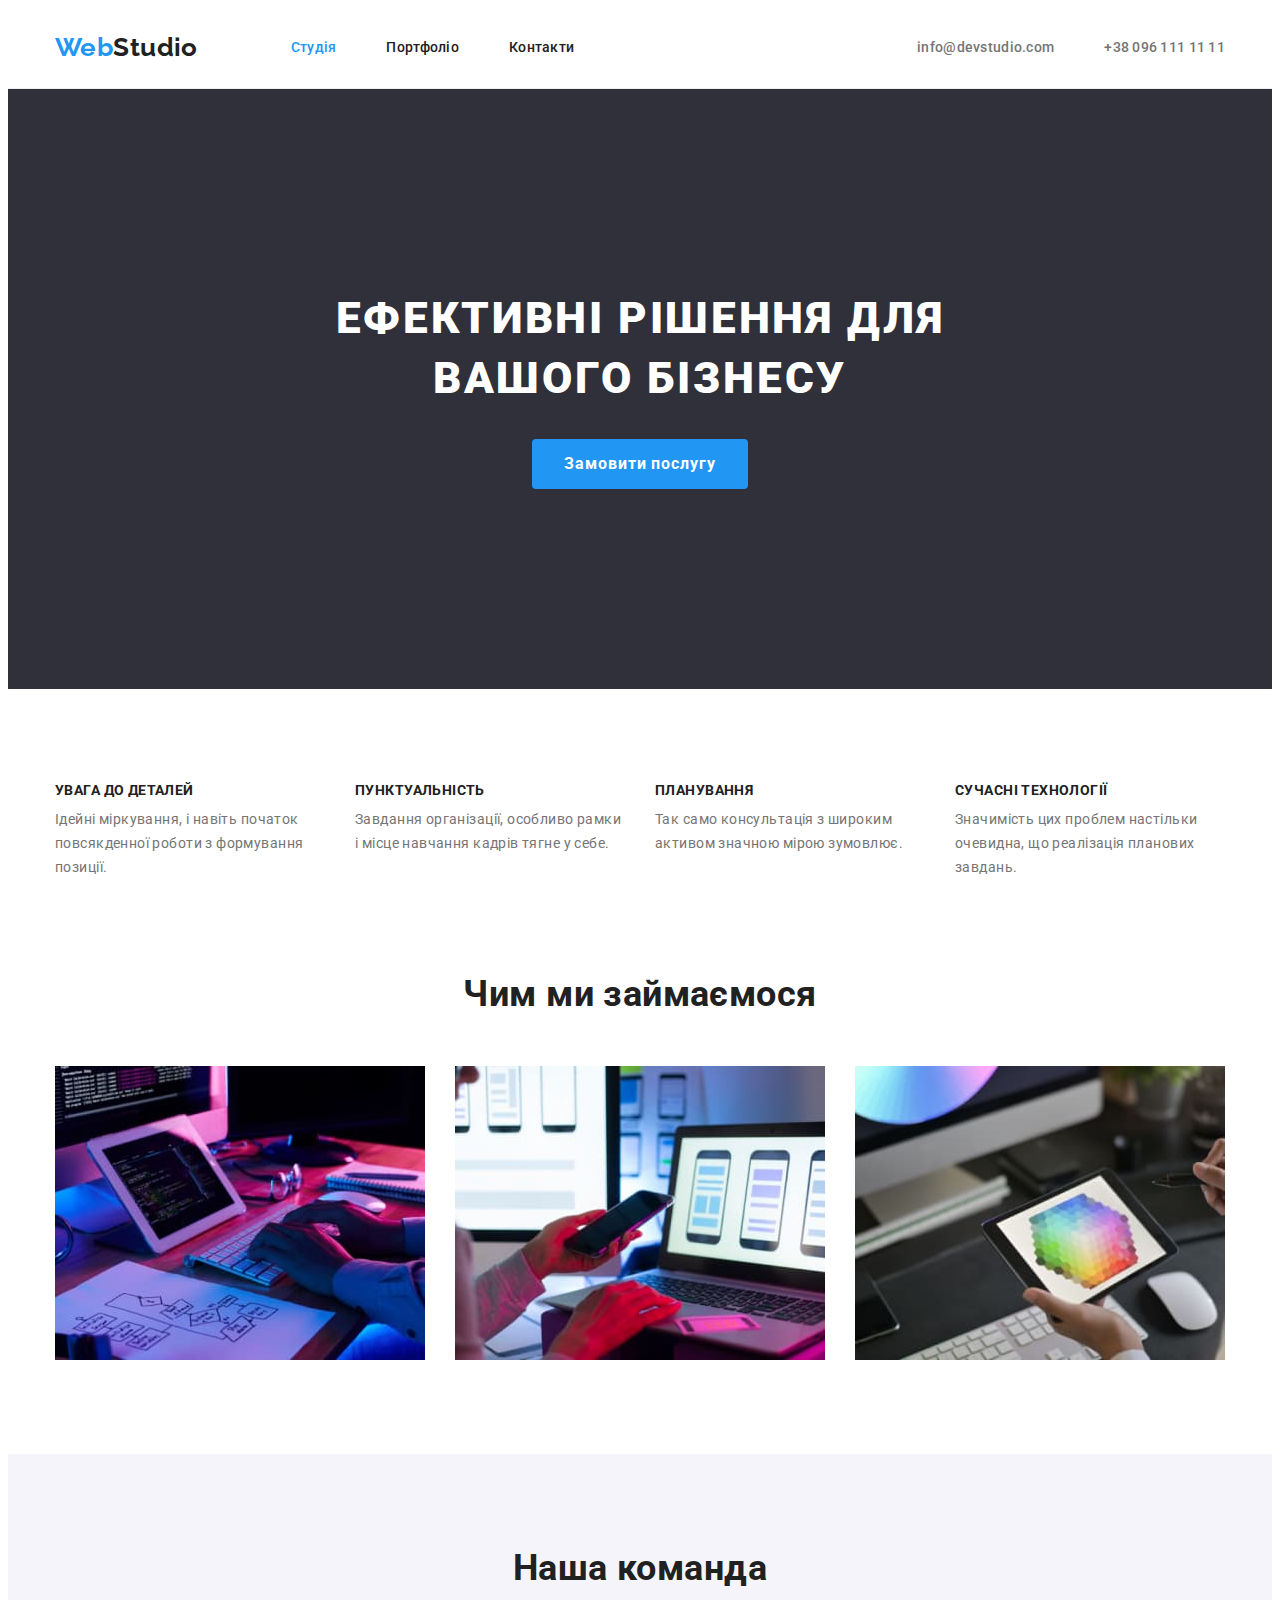
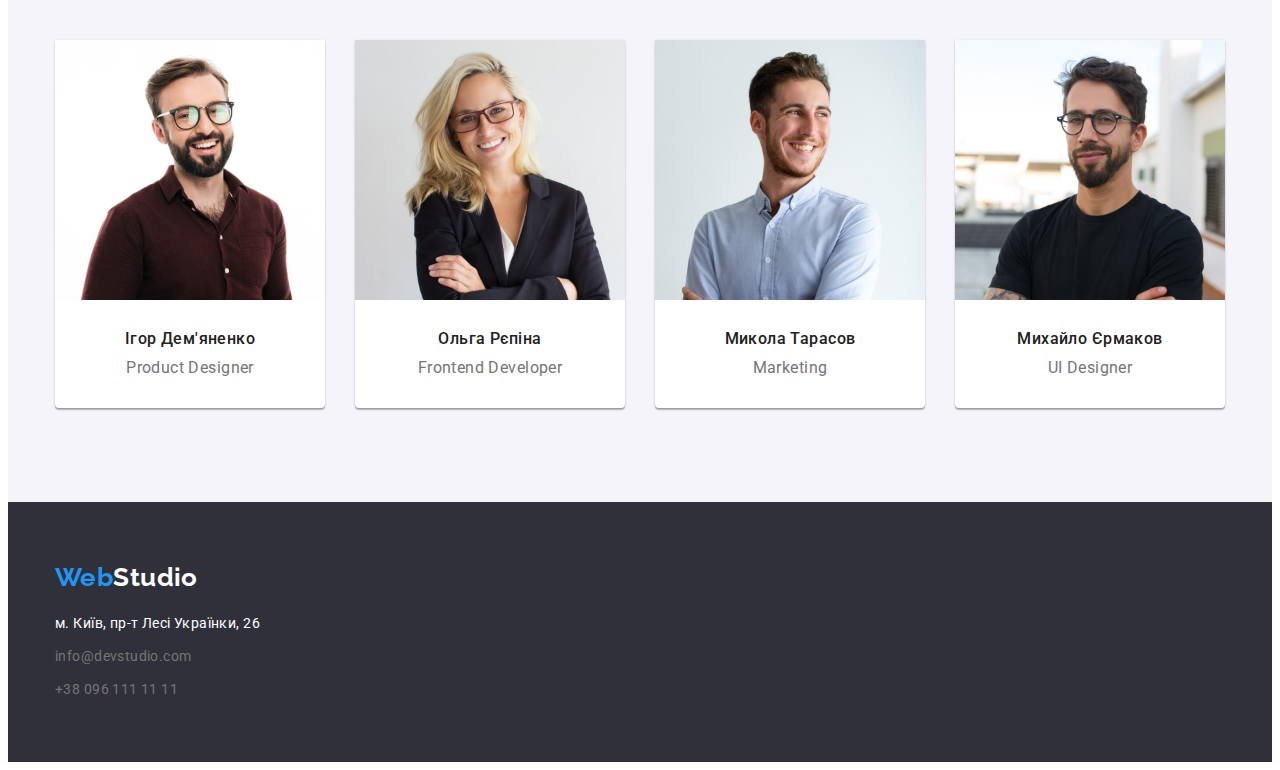
==== commit cf47c098: "update styles after hw check" ====
--- a/index.html
+++ b/index.html
@@ -52,8 +52,8 @@
     <!-- Main -->
     <main>
       <!-- Hero -->
-      <section class="hero section">
-        <div class="hero-div container">
+      <section class="hero">
+        <div class="container">
           <h1 class="hero-title">Ефективні рішення для вашого бізнесу</h1>
           <button type="button" class="button">Замовити послугу</button>
         </div>
--- a/css/styles.css
+++ b/css/styles.css
@@ -94,19 +94,12 @@
 
 .page-header {
   background-color: var(--main-page-color);
-}
-
-.header-div {
-  border-bottom-width: 1px;
-  border-bottom-style: solid;
-  border-bottom-color: var(--border-color);
+  border-bottom: 1px solid var(--border-color);
 }
 
 .page-nav {
   display: flex;
   align-items: center;
-  padding-top: 24px;
-  padding-bottom: 25px;
 }
 
 .header-logo {
@@ -117,6 +110,8 @@
   line-height: 1.19;
   color: var(--main-text-color);
   text-decoration: none;
+  padding-top: 24px;
+  padding-bottom: 25px;
   margin-right: 93px;
 }
 
@@ -168,7 +163,7 @@
 .contacts-list {
   display: inherit;
   padding-left: 0;
-  margin-left: 344px;
+  margin-left: auto;
 }
 
 .nav-mail {
@@ -213,9 +208,6 @@
 
 .page-floor {
   background-color: var(--secondary-page-color);
-}
-
-.floor {
   padding-top: 60px;
   padding-bottom: 60px;
 }
@@ -300,26 +292,21 @@
 
 .hero {
   background-color: var(--secondary-page-color);
-}
-
-.hero-div {
-  padding-left: 237px;
   padding-top: 200px;
-  padding-right: 237px;
   padding-bottom: 200px;
   text-align: center;
 }
 
 .hero-title {
-  display: inline-block;
   font-weight: 900;
   font-size: 44px;
   line-height: 1.36;
   letter-spacing: 0.06em;
   text-transform: uppercase;
   color: var(--main-page-color);
-  min-width: 696px;
-  text-align: center;
+  width: 696px;
+  margin-left: auto;
+  margin-right: auto;
 }
 
 .button {
@@ -384,14 +371,14 @@
 }
 
 .benefits-text {
-  line-height: 1.14;
+  line-height: 1.71;
   color: var(--secondary-text-color);
 }
 
 /* Operation */
 
 .operation {
-  background-color: var(--main-page-color);
+  padding-top: 0;
 }
 
 .operation-title {
@@ -511,54 +498,42 @@
 .project-btn:hover {
   color: var(--main-page-color);
   background-color: var(--accent-color);
-  border: var(--accent-color);
-  border: 1px solid var(--main-text-color);
-  border-radius: 4px;
-
-  padding-top: 6px;
-  padding-bottom: 6px;
-  padding-left: 25px;
-  padding-right: 25px;
+  border: none;
 }
 
 .project-btn:focus {
   color: var(--main-page-color);
   background-color: var(--accent-color);
-  border: 1px solid var(--main-text-color);
-  border-radius: 4px;
-
-  padding-top: 6px;
-  padding-bottom: 6px;
-  padding-left: 25px;
-  padding-right: 25px;
+  border: none;
 }
 
 .projects-list {
   display: flex;
   flex-wrap: wrap;
   padding: 0;
-  gap: 30px;
+  /* gap: 30px; */
 }
 
 .project-box {
   display: block;
-  background-color: var(--main-page-color);
-  border: 1px stroke var(--border-color);
-
-  border-width: 1px;
-  border-style: solid;
-  border-color: var(--border-color);
-
-  /* margin-bottom: 30px;
-  margin-right: 30px; */
-
   max-width: 370px;
-
-  flex-basis: calc((100% - 20px) / 3);
-}
-
-.projects-box:last-of-type {
+  margin-bottom: 30px;
+  margin-right: 30px;
+  /* flex-basis: calc((100% - 20px) / 3); */
+}
+
+.project-box:nth-child(3n) {
   margin-right: 0;
+}
+
+.project-dsc {
+  border-left: 1px solid var(--border-color);
+  border-right: 1px solid var(--border-color);
+  border-bottom: 1px solid var(--border-color);
+  padding-top: 20px;
+  padding-bottom: 20px;
+  padding-left: 24px;
+  padding-right: 24px;
 }
 
 .project-caption {
@@ -567,15 +542,11 @@
   line-height: 2;
   letter-spacing: 0.06em;
   color: var(--main-text-color);
-  margin-top: 20px;
   margin-bottom: 4px;
-  padding-left: 24px;
 }
 
 .project-text {
   font-size: 16px;
   line-height: 1.87;
   color: var(--secondary-text-color);
-  margin-bottom: 20px;
-  padding-left: 24px;
-}
+}
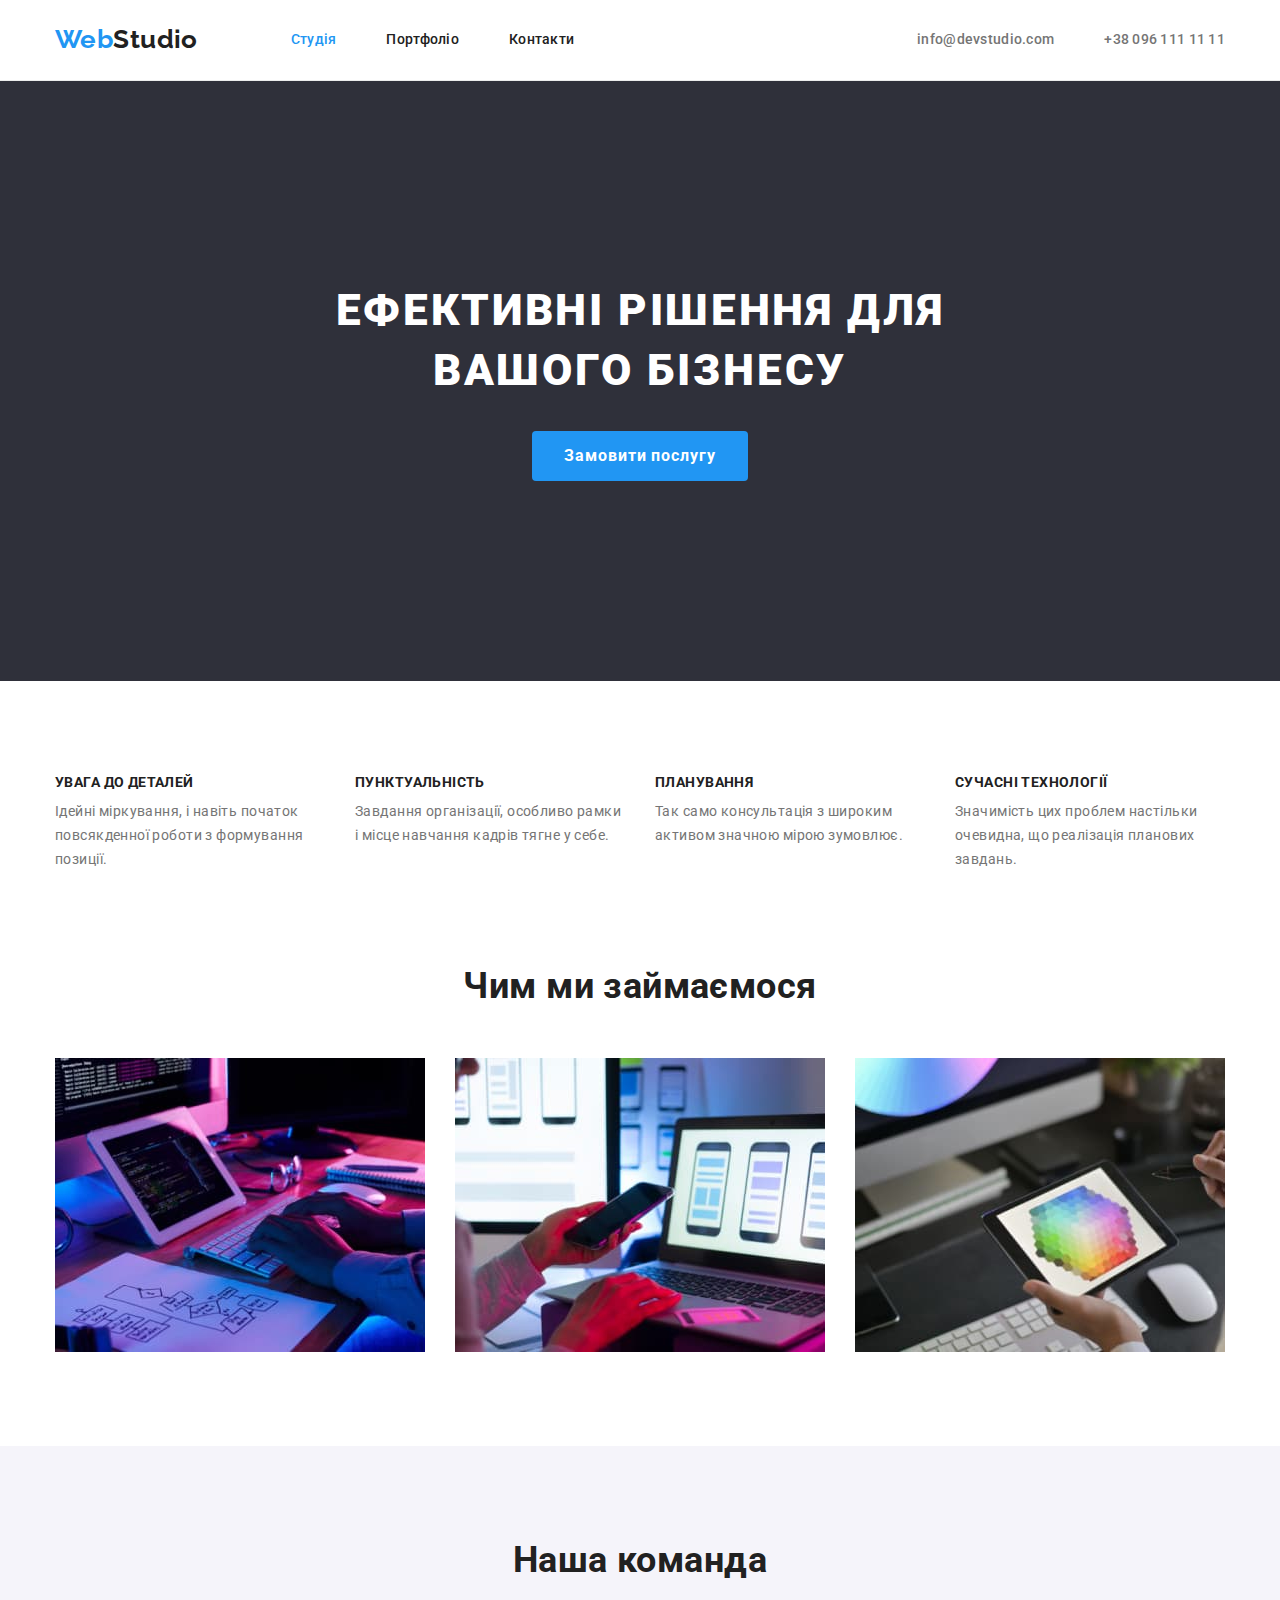
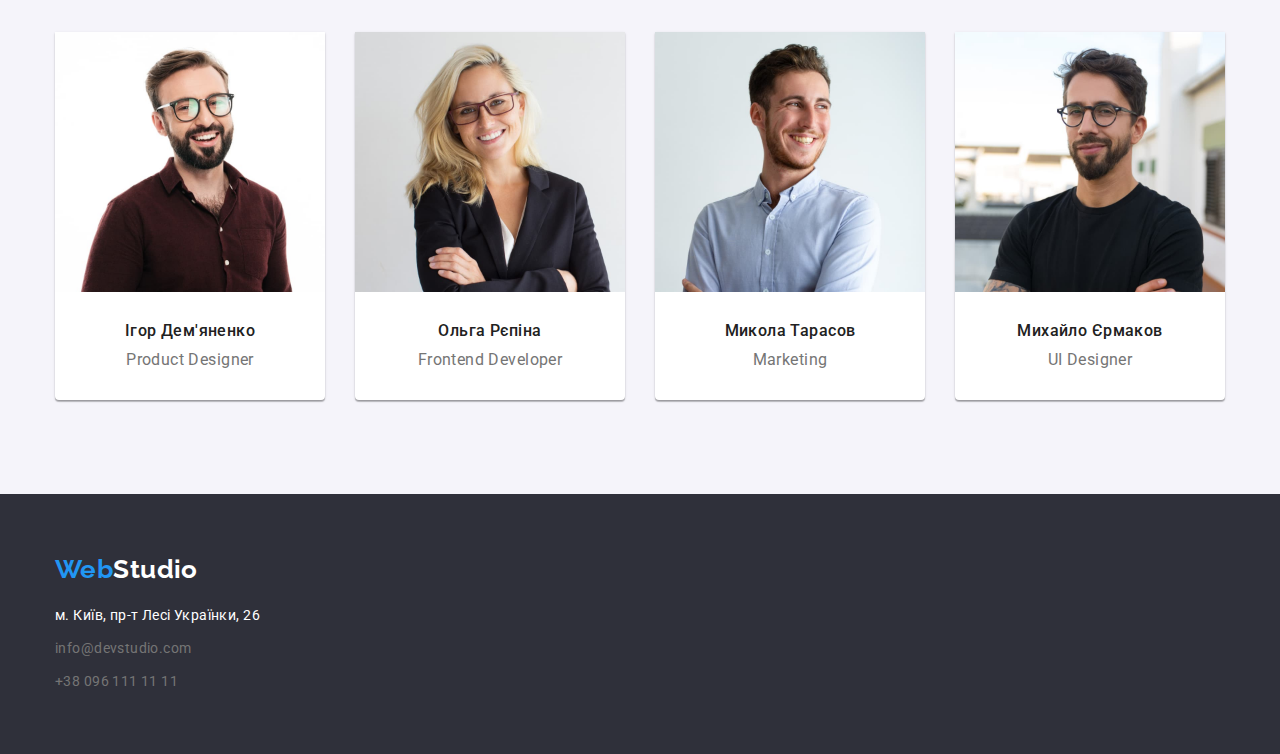
==== commit d3091fce: "relink modern-normalize" ====
--- a/index.html
+++ b/index.html
@@ -7,7 +7,7 @@
     <title>Studio</title>
     <link
       rel="stylesheet"
-      href="node_modules/modern-normalize/modern-normalize.css"
+      href="https://cdnjs.cloudflare.com/ajax/libs/modern-normalize/1.1.0/modern-normalize.min.css"
     />
     <link rel="stylesheet" href="./css/styles.css" />
     <link rel="preconnect" href="https://fonts.googleapis.com" />
